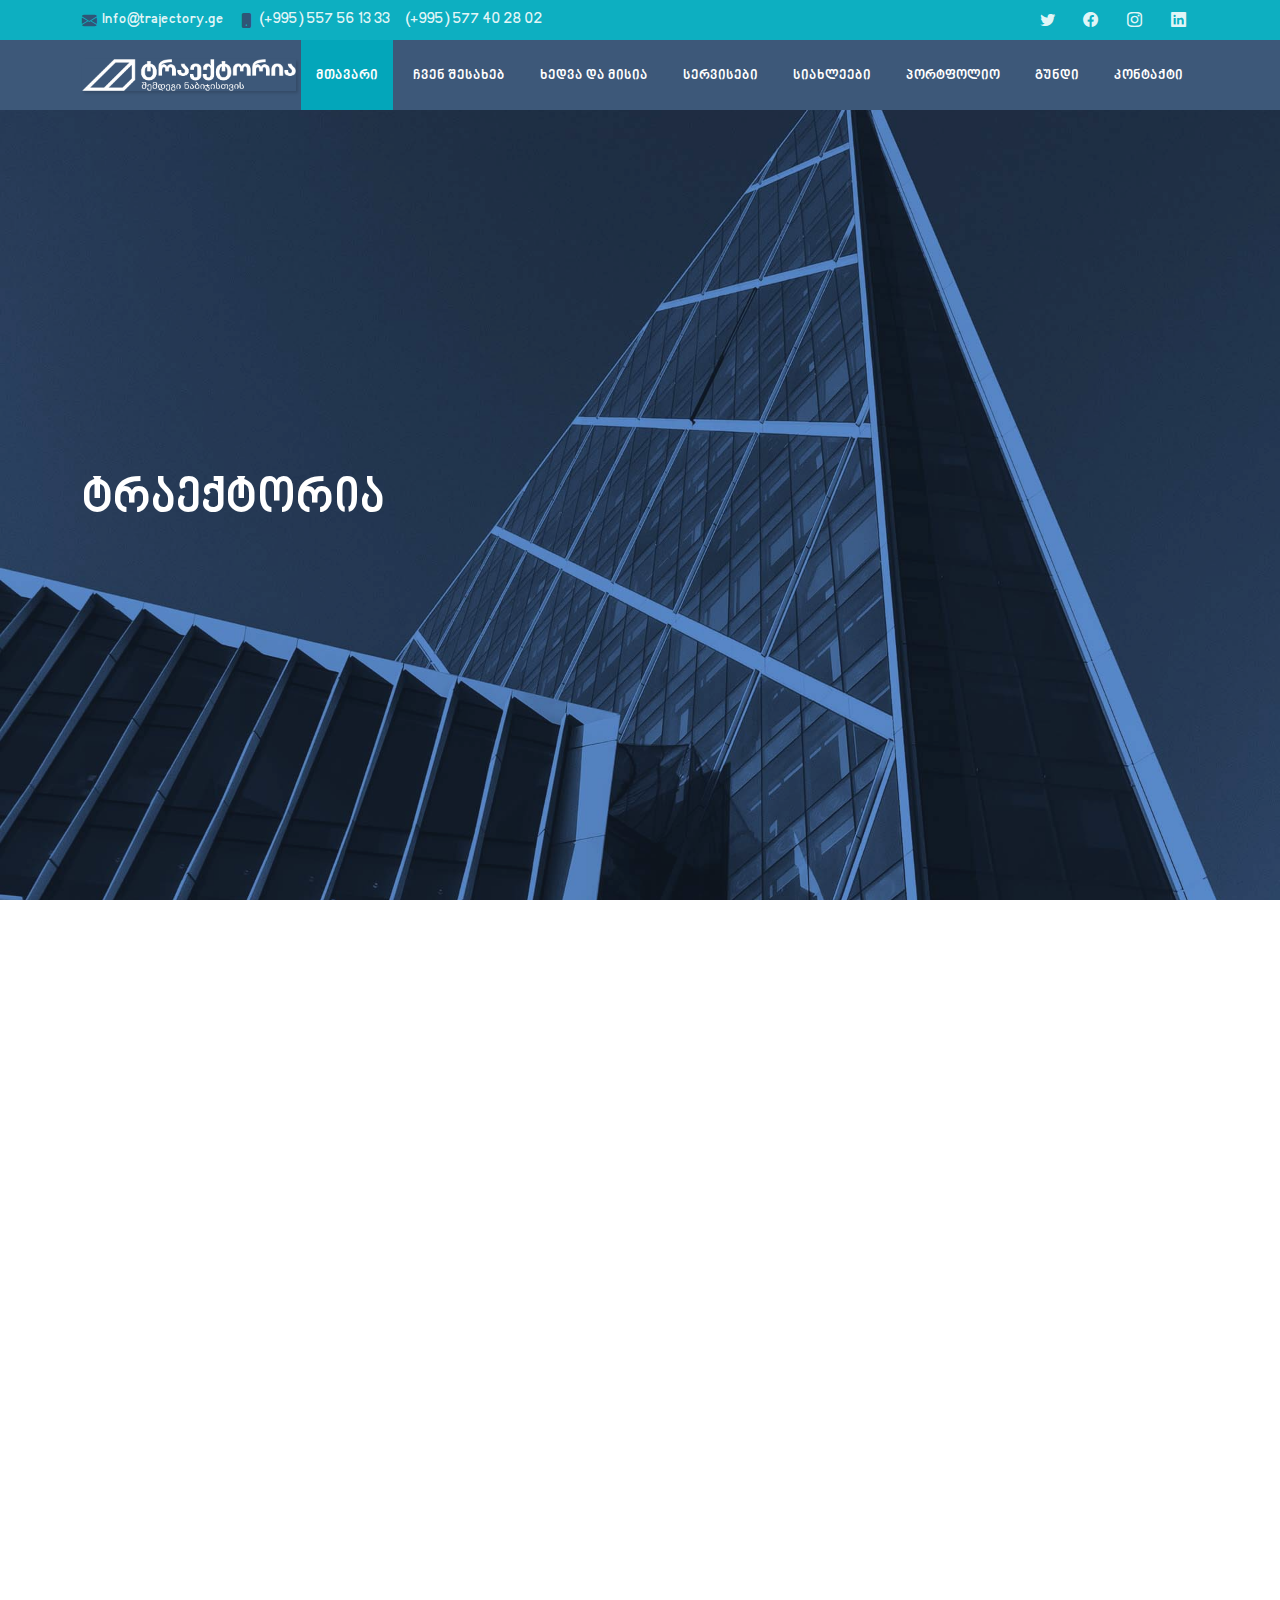
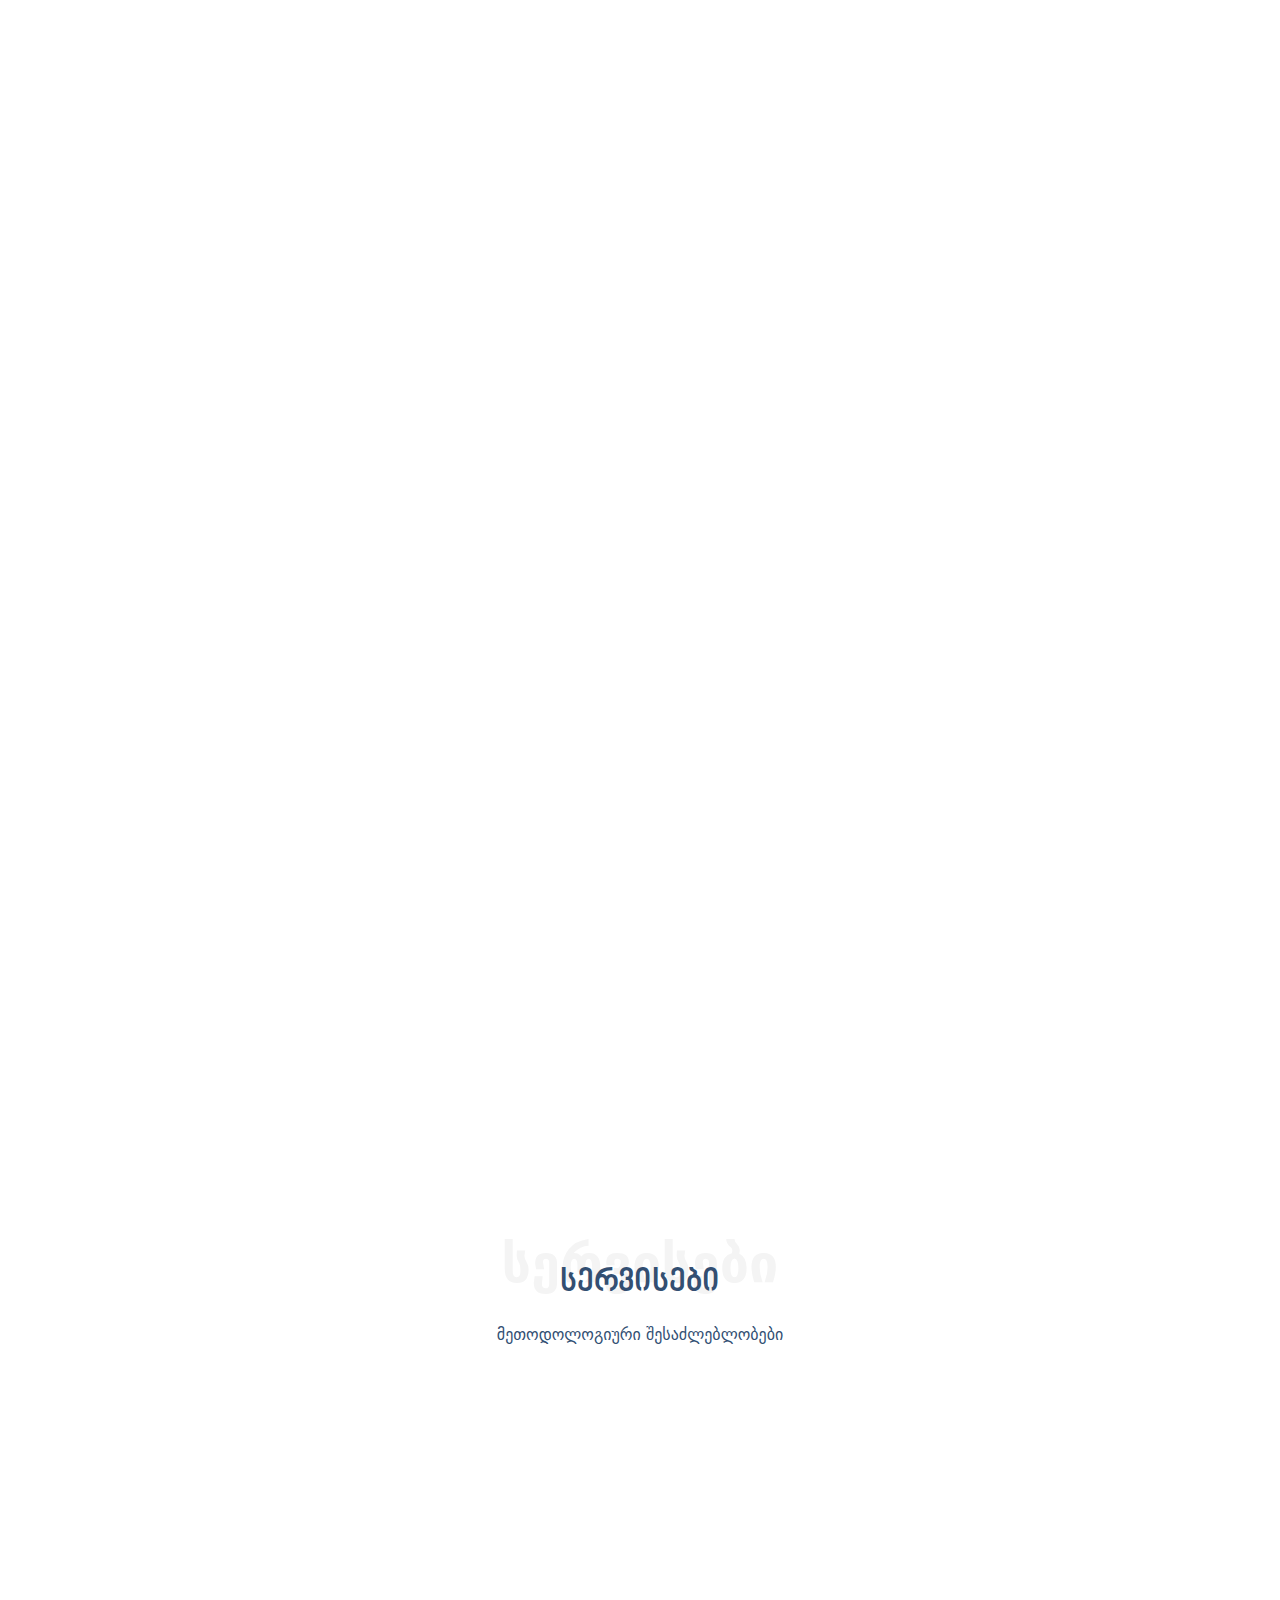
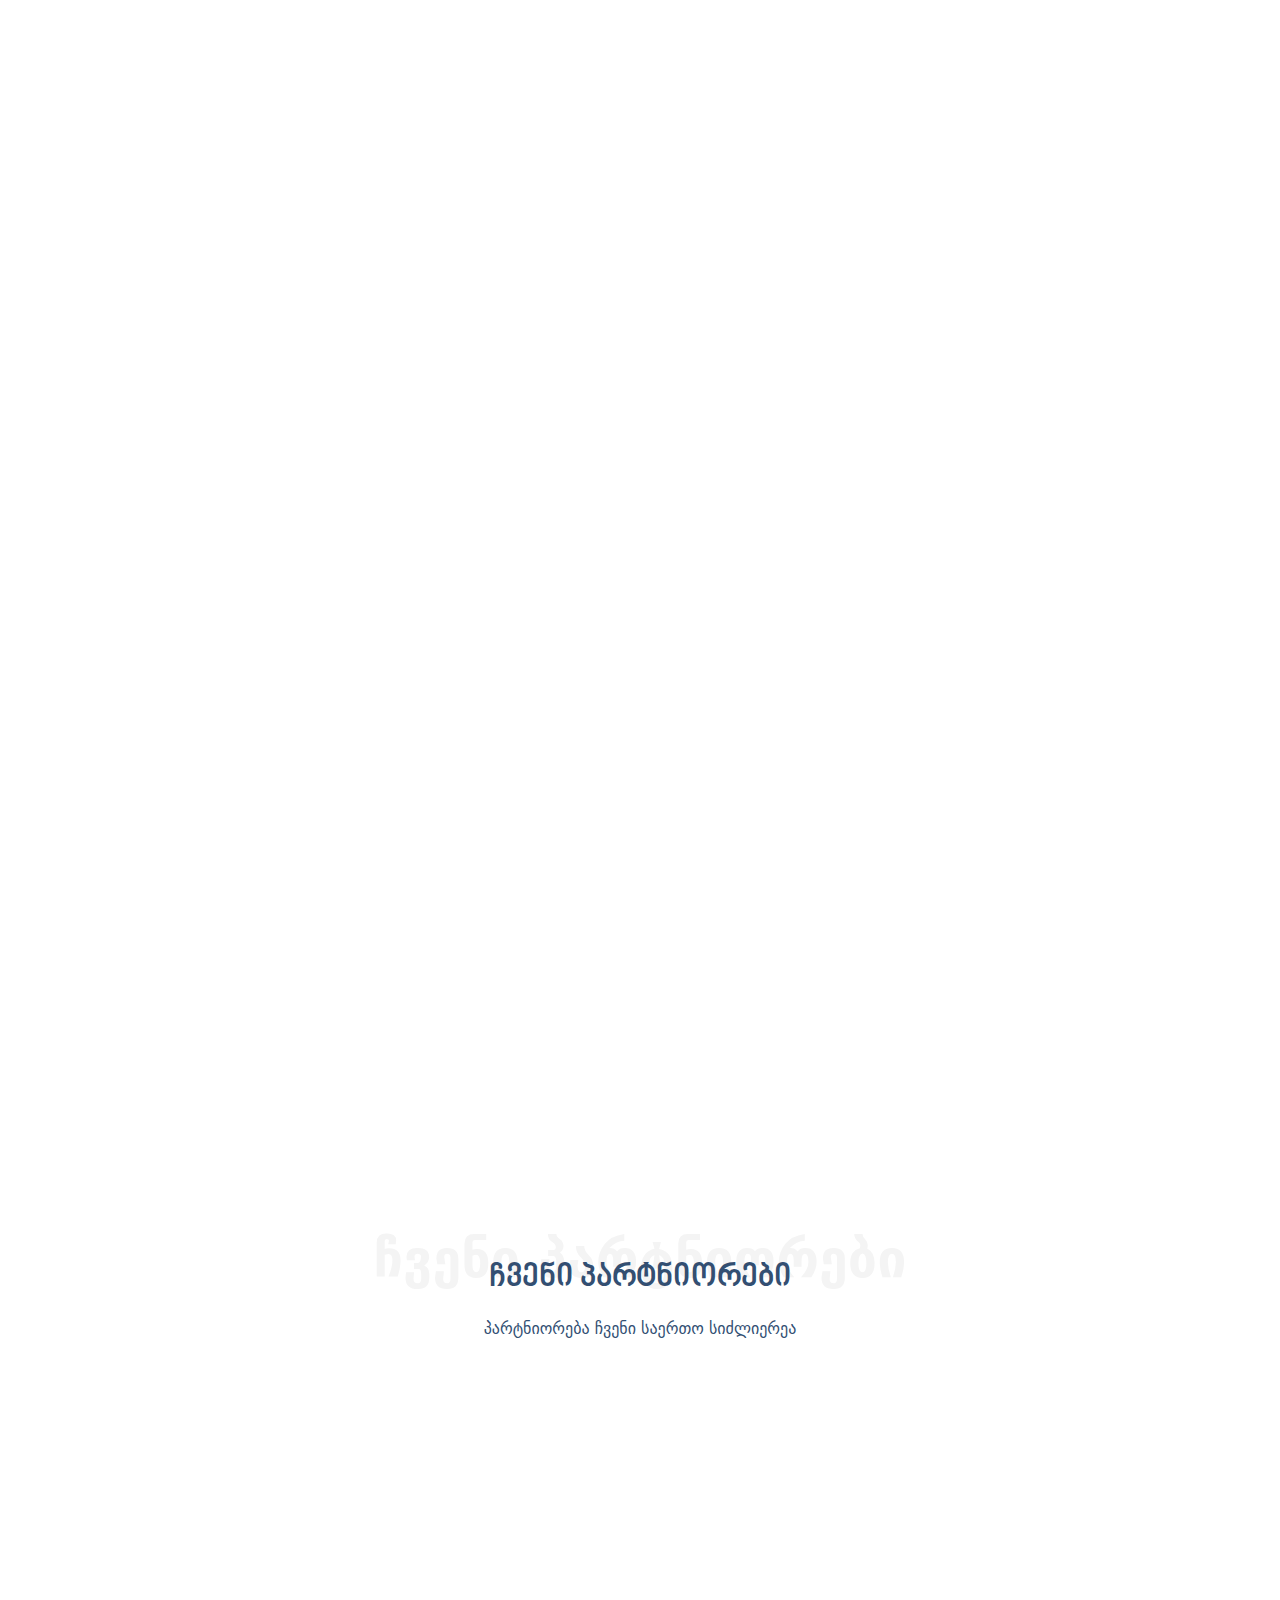
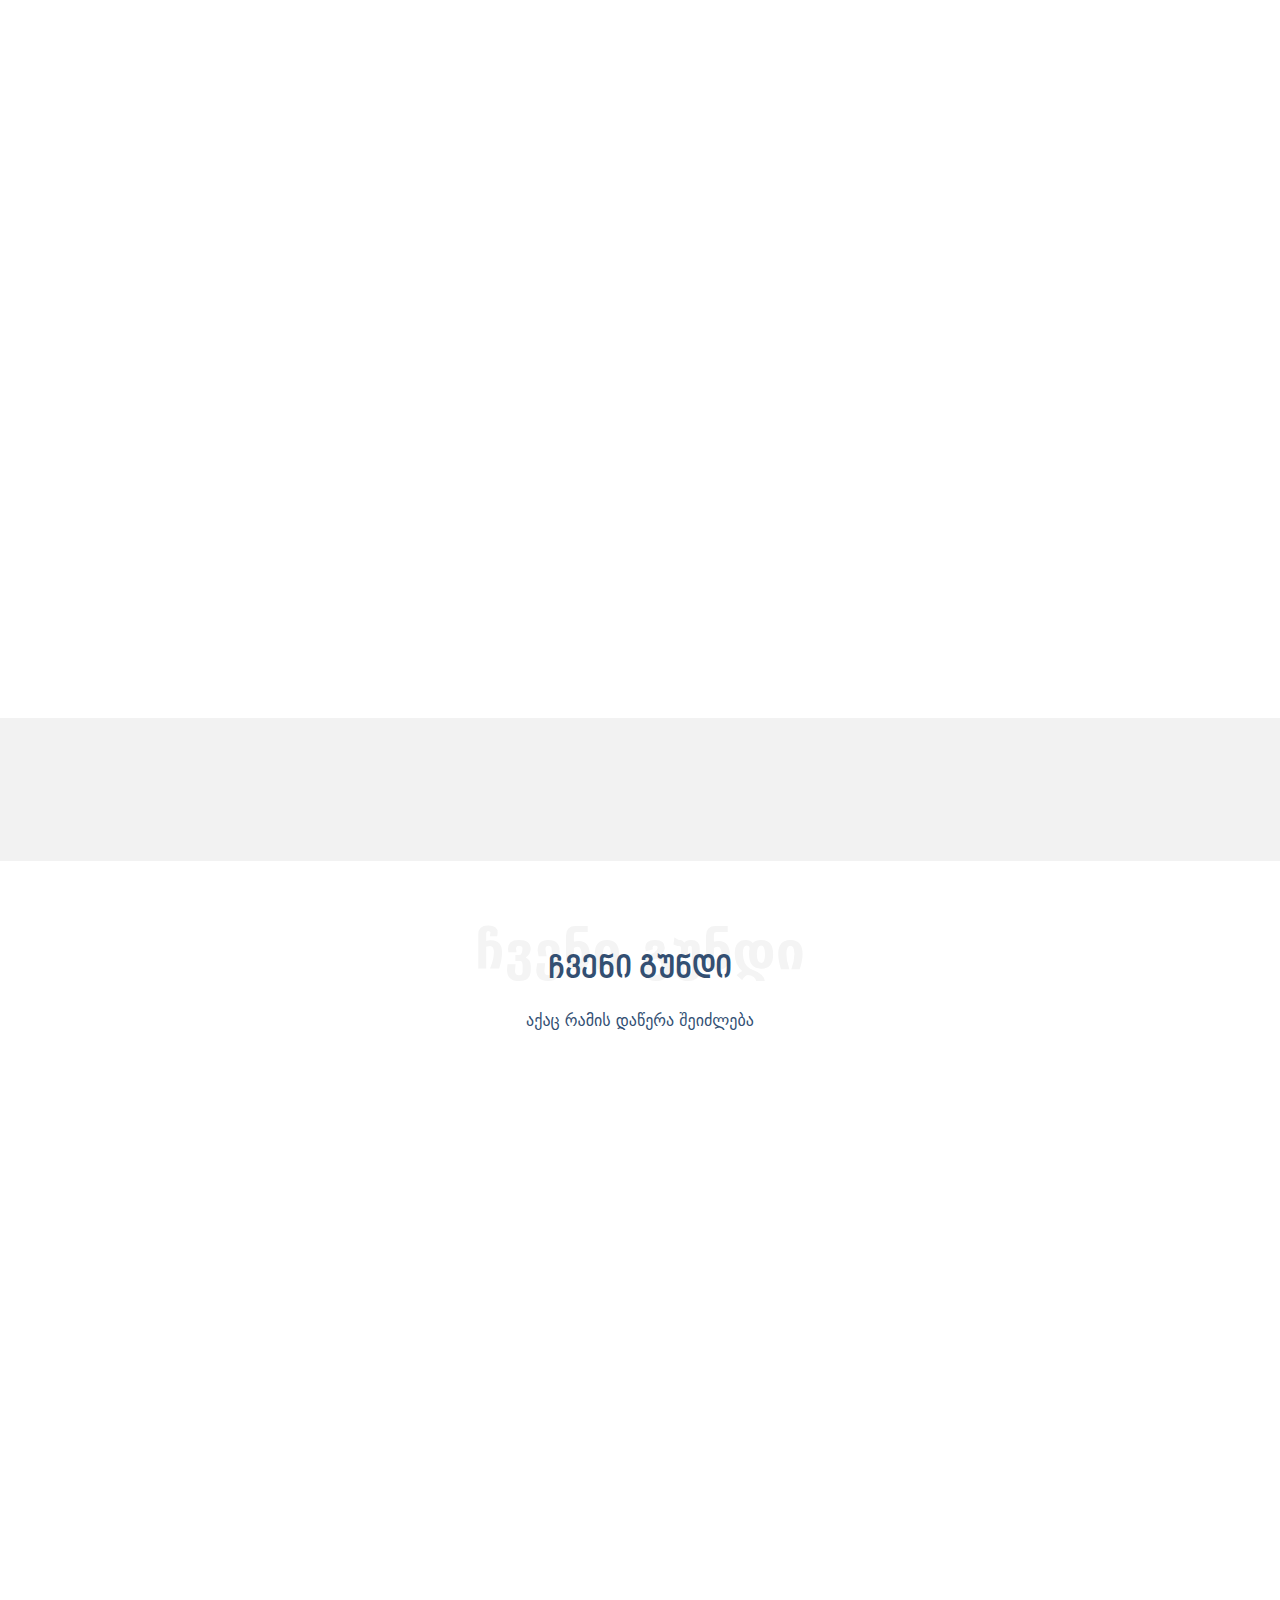
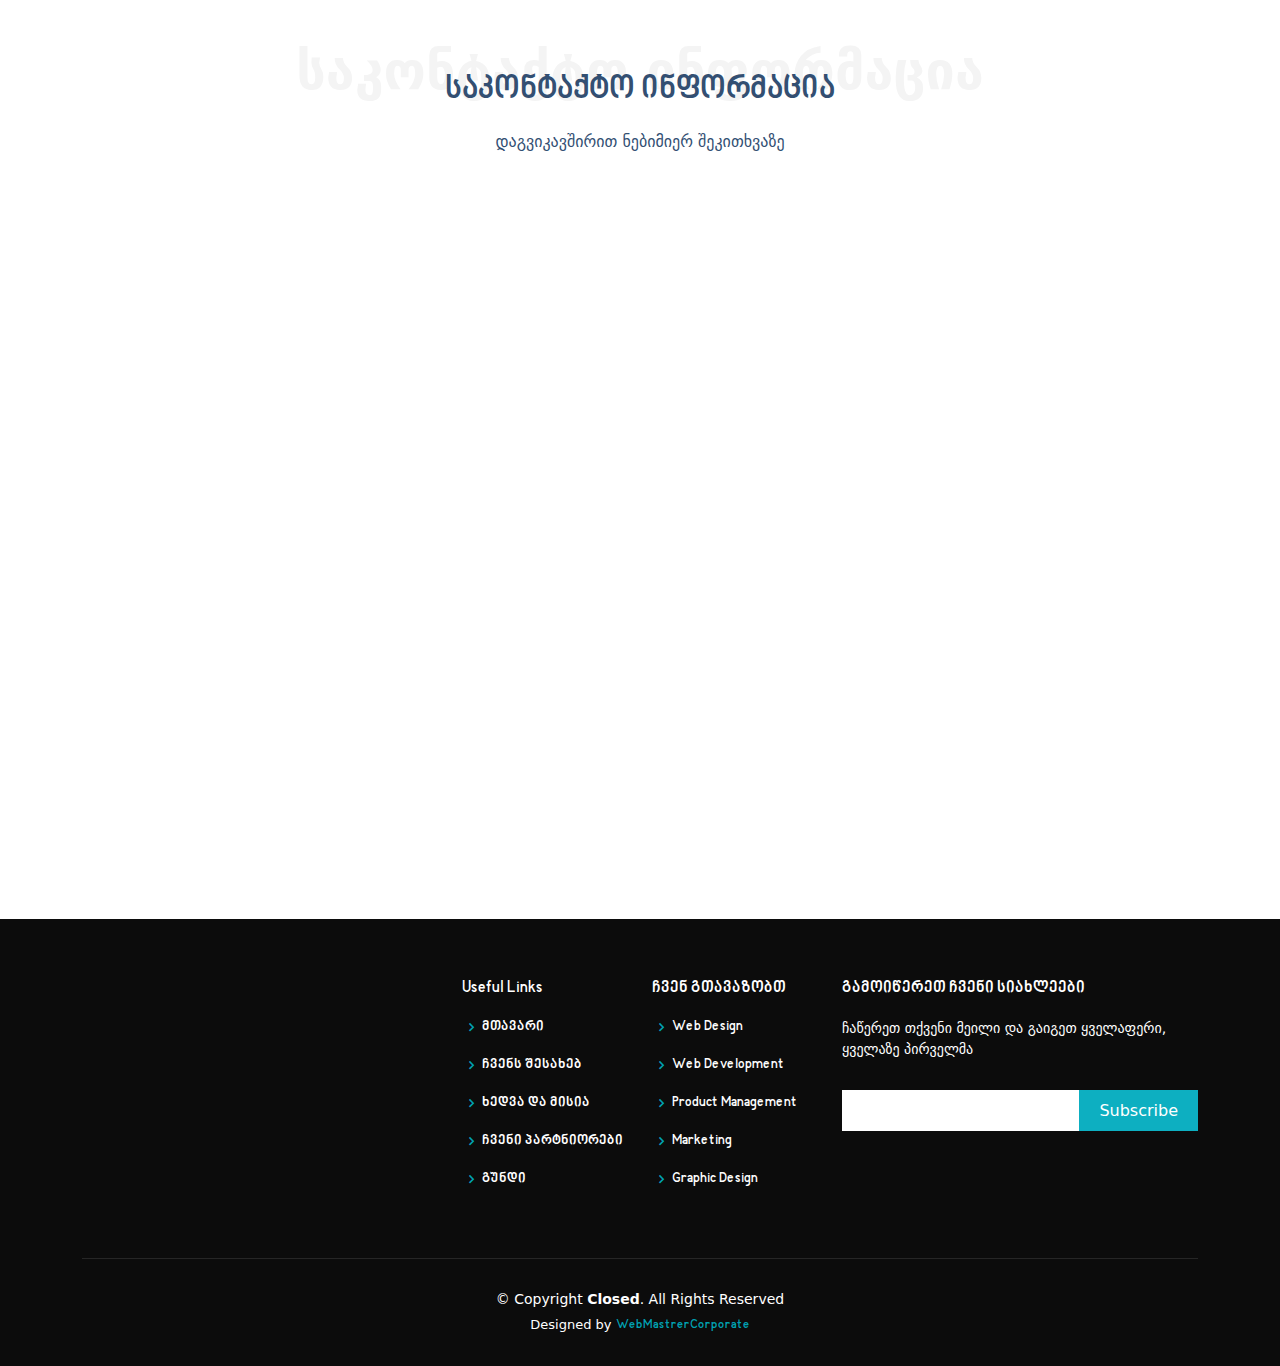
==== index.html @ acd4470b "sdfsdfs" ====
<!DOCTYPE html>
<html lang="en">

<head>
  <meta charset="utf-8">
  <meta content="width=device-width, initial-scale=1.0" name="viewport">

  <title>ტრაექტორია</title>
  <meta content="" name="description">
  <meta content="" name="keywords">

  <!-- Favicons -->
  <link href="assets/img/favicon.png" rel="icon">
  <link href="assets/img/apple-touch-icon.png" rel="apple-touch-icon">

  <!-- Google Fonts -->
  <link href="https://fonts.googleapis.com/css?family=Open+Sans:300,300i,400,400i,600,600i,700,700i|Raleway:300,300i,400,400i,500,500i,600,600i,700,700i|Poppins:300,300i,400,400i,500,500i,600,600i,700,700i" rel="stylesheet">

  <!-- Vendor CSS Files -->
  <link href="assets/vendor/aos/aos.css" rel="stylesheet">
  <link href="assets/vendor/bootstrap/css/bootstrap.min.css" rel="stylesheet">
  <link href="assets/vendor/bootstrap-icons/bootstrap-icons.css" rel="stylesheet">
  <link href="assets/vendor/boxicons/css/boxicons.min.css" rel="stylesheet">
  <link href="assets/vendor/glightbox/css/glightbox.min.css" rel="stylesheet">
  <link href="assets/vendor/swiper/swiper-bundle.min.css" rel="stylesheet">

  <!-- Template Main CSS File -->
  <link href="assets/css/style.css" rel="stylesheet">

  <!-- =======================================================
  * Template Name: Day - v4.7.0
  * Template URL: https://bootstrapmade.com/day-multipurpose-html-template-for-free/
  * Author: BootstrapMade.com
  * License: https://bootstrapmade.com/license/
  ======================================================== -->
</head>

<body>

  <!-- ======= Top Bar ======= -->
  <section id="topbar" class="d-flex align-items-center">
    <div class="container d-flex justify-content-center justify-content-md-between">
      <div class="contact-info d-flex align-items-center">
        <i class="bi bi-envelope-fill"></i><a href="mailto:Info@trajectory.ge">Info@trajectory.ge</a>
        <i class="bi bi-phone-fill phone-icon"></i><a href="tel:+995557561333"> (+995) 557 56 13 33</a> <a style="margin-left: 15px" href="tel:+995577402802">(+995) 577 40 28 02</a>
      

      </div>
      <div class="social-links d-none d-md-block">
        <a href="#" class="twitter"><i class="bi bi-twitter"></i></a>
        <a href="#" class="facebook"><i class="bi bi-facebook"></i></a>
        <a href="#" class="instagram"><i class="bi bi-instagram"></i></a>
        <a href="#" class="linkedin"><i class="bi bi-linkedin"></i></i></a>
      </div>
    </div>
  </section>

  <!-- ======= Header ======= -->
  <header id="header" class="d-flex align-items-center">
    <div class="container d-flex align-items-center justify-content-between">

      <h1 class="logo"><a href="index.html"></a>
		<img src="assets/img/logo.png" alt="" class="img-fluid"></a></h1>
      <!-- Uncomment below if you prefer to use an image logo -->
      <!-- <a href="index.html" class="logo"><img src="assets/img/logo.png" alt="" class="img-fluid"></a>-->

      <nav id="navbar" class="navbar">
        <ul>
          <li><a class="nav-link scrollto active" href="#hero">მთავარი</a></li>
          <li><a class="nav-link scrollto" href="#about">ჩვენ შესახებ</a></li>
          <li><a class="nav-link scrollto" href="#why-us">ხედვა და მისია</a></li>
          <li><a class="nav-link scrollto" href="#services">სერვისები</a></li>
          <li><a class="nav-link scrollto" href="#news">სიახლეები</a></li>
          <li><a class="nav-link scrollto" href="#services">პორტფოლიო</a></li>
          <!-- <li><a class="nav-link scrollto " href="#portfolio">ჩვენი პარტნიორები</a></li> -->
                   <li><a class="nav-link scrollto" href="#team">გუნდი</a></li>
          <!-- <li class="dropdown"><a href="#"><span>Drop Down</span> <i class="bi bi-chevron-down"></i>
            <ul>
              <li><a href="#">Drop Down 1</a></li>
              <li class="dropdown"><a href="#"><span>Deep Drop Down</span> <i class="bi bi-chevron-right"></i></a>
                <ul>
                  <li><a href="#">Deep Drop Down 1</a></li>
                  <li><a href="#">Deep Drop Down 2</a></li>
                  <li><a href="#">Deep Drop Down 3</a></li>
                  <li><a href="#">Deep Drop Down 4</a></li>
                  <li><a href="#">Deep Drop Down 5</a></li>
                </ul>
              </li>
              <li><a href="#">Drop Down 2</a></li>
              <li><a href="#">Drop Down 3</a></li>
              <li><a href="#">Drop Down 4</a></li>
            </ul></a> -->
          </li>
          <li><a class="nav-link scrollto" href="#contact">კონტაქტი</a></li>
        </ul>
        <i class="bi bi-list mobile-nav-toggle"></i>
      </nav><!-- .navbar -->

    </div>
  </header><!-- End Header -->

  <!-- ======= Hero Section ======= -->
  <section id="hero" class="d-flex align-items-center">
    <div class="container position-relative" data-aos="fade-up" data-aos-delay="500">
      <h1>ტრაექტორია</h1>
      <!-- <h2>ტრაექტორია არის კვლევითი კომპანია</h2> -->
      <!-- <a href="#about" class="btn-get-started scrollto">იხ. სრულიად</a> -->
    </div>
  </section><!-- End Hero -->

  <main id="main">

    <!-- ======= About Section ======= -->
    <section id="about" class="about">
      <div class="container">

        <div class="row about_wrapper">
          <div class="col-lg-6 order-1 order-lg-2 about_img_wrapper" data-aos="fade-left">
            <img src="assets/img/about.jpg" class="img-fluid about_img" alt="">
          </div>
          <div class="col-lg-6 pt-4 pt-lg-0 order-2 order-lg-1 content about_content" data-aos="fade-right">
            <h3>ჩვენ შესახებ</h3>
            <p>
              ტრაექტორია არის კვლევითი კომპანია, რომელიც დაარსდა საქართველოში,
              მრავალწლიანი გამოცდილების მქონე მკვლევრების გუნდის მიერ. კომპანიის
		      უნიკალურობა იმაში მდგომარეობს, რომ მისი შექმნის იდეა გაჩნდა პროფესიონალების
              მხრიდან, რომლებიც წლების განმავლობაში მოღვაწეობდნენ კვლევით ინდუსტრიაში და
              საკუთარი ცოდნის და გამოცდილების გაზიარებით თანამონაწილეობდნენ საქართველოს
              და რეგიონის სხვა ქვეყნების ბიზნეს, სამთავრობო და არასამთავრობო სექტორის
              განვითარებაში. ჩვენთვის ეს საქმიანობა ცხოვრების განუყოფელი ნაწილია, ხოლო
              კომპანია ტრაექტორია- წლების განმავლობაში დაგროვებული გამოცდილების
              გაზიარების საშუალება, შესაბამისად, ჩვენს პარტნიორებთან ერთად განვითარების,
              პროგრესის ნაწილად ყოფნის შესაძლებლობაა.
            </p>
            <ul>
              <li><i class="bi bi-check-circle"></i> კომპანიის სახელის იდეა გაჩნდა კვლევითი და საკონსულტაციო საქმიანობის მთავარი
              დანიშნულებიდან გამომდინარე, აღმოაჩინოს ეფექტური გზა დასახულ მიზნამდე,
              შეასრულოს ეგრედწოდებული გზამკვლევის როლი წარმატების მიღწევის გზაზე.</li>
              <li><i class="bi bi-check-circle"></i> კომპანიის მთავარი პროფილია მარკეტინგული, სოციალური და პოლიტიკური კვლევები.</li>
              <li><i class="bi bi-check-circle"></i> ჩვენს პარტნიორებს ვთავაზობთ სრულ კვლევით ციკლს კვლევითი ამოცანების
              ჩამოყალიბებიდან, მონაცემებზე დაფუძნებული განვითარების სტრატეგიის
              შემუშავებამდე.</li>
            </ul>
            
          </div>
        </div>

      </div>
    </section><!-- End About Section -->

    <!-- ======= Why Us Section ======= -->
    <section id="why-us" class="why-us">
      <div class="container">

        <div class="row">

          <div class="col-lg-4 mission_box" data-aos="fade-up">
            <div class="box">
              <span>ხედვა</span>
              <h4>სამყარო, სადაც კითხვა ახალი გამოწვევაა</h4>
              <p>ჩვენთვის ბუნებრივია სამყარო, რომელიც ორიენტირებულია განვითარებაზე და
                 გამოწვევების არ ეშინია, აქვს სურვილი გაანალიზოს საკუთარი მდგომარეობა,
                 აღმოაჩინოს საკუთარ თავში ახალი შესაძლებლობები, გააცნობიეროს რისი კეთება
                 შეიძლება უკეთესად და გადადგას გაბედული ნაბიჯი წინ, განვითარებისკენ. ჩვენ
                 გვჯერა, რომ თითოეული ნაბიჯისთვის არსებობს სწორი ტრაექტორია.</p>
            </div>
          </div>

          <div class="col-lg-4 mt-4 mt-lg-0 mission_box" data-aos="fade-up" data-aos-delay="150">
            <div class="box">
              <span>მისია</span>
              <h4>ჩვენ ვუძღვებით განვითარების უწყვეტ პროცესს </h4>
              <p>ჩვენ ვუძღვებით განვითარების უწყვეტ პროცესს მათთან ერთად, ვინც მზად არიან
                 მიიღონ არსებული გამოწვევები და გადადგან განვითარებისთვის აუცილებელი
                 ნაბიჯები.
                 ჩვენთვის მნიშნველოვანია, რომ მათ, ვისთანაც ვთანამშრომლობთ, ჰქონდეთ
                 განვითარების მზაობა, პროგრესის წყურვილი. ასეთ ადამიანებთან თანამშრომლობა კი
                 გზას გვიხსნის შევთავაზოთ მათ ეფექტური და ამავე დროს გათვლილი ტრაექტორია
                 შემდეგი ნაბიჯისკენ.</p>
            </div>
          </div>

          <div class="col-lg-4 mt-4 mt-lg-0 mission_box" data-aos="fade-up" data-aos-delay="150">
            <div class="box">
              <span>რწმენა</span>
              <h4>ჩვენ გვჯერა, რომ ყველა კითხვაზე არსებობს პასუხი</h4>
              <p>
                ჩვენ გვჯერა, რომ ყველა კითხვაზე არსებობს პასუხი და თითოეული ნაბიჯისთვის არსებობს სწორი ტრაექტორია. ჩვენი ამოცანაც ეს არის რომ დავეხმაროთ 
                ადამიანებს გაიაზრონ მათი ამჟამინდელი მდგომარეობა იმისთვის, რომ სწორად დაგეგმონ განვითარებისთვის საჭირო ნაბიჯები.
              </p>
            </div>
          </div>

          
        </div>

      </div>
    </section><!-- End Why Us Section -->

    

    <!-- ======= Services Section ======= -->
    <section id="services" class="services">
      <div class="container">

        <div class="section-title">
          <span>სერვისები</span>
          <h2>სერვისები</h2>
          <p>მეთოდოლოგიური შესაძლებლობები</p>
        </div>

        <div class="row">
          <!-- <div class="col-lg-4 col-md-6 d-flex align-items-stretch" data-aos="fade-up">
            <div class="icon-box">
              <div class="icon"><i class="bx bxl-dribbble"></i></div>
              <h4><a href="">მეთოდოლოგიური შესაძლებლობები</a></h4>
              <p>ტრაექტორია სთავაზობს მის პარტნიორებს სრულ მეთოდოლოგიურ შესაძლებლობებს, როგორც თვისობრივი, ასევე რაოდენობრივი კვლევების მიმართულებით. </p>
            </div>
          </div> -->
          <div class="col-lg-4 col-md-6 d-flex align-items-stretch mt-4 service_box" data-aos="fade-up" data-aos-delay="450">
            <div class="icon-box">
              <div class="icon"><i class="bx bx-world"></i></div>
              <h4><a href="">აღწერითი, სამომხმარებლო კვლევები (B2B და B2C სეგმენტში)</a></h4>
              <p class="first_sentence"> აღწერითი ხასიათის კვლევები მნიშვნელოვანია როგორც მარკეტინგული, ასევე სოციალური თუ პოლიტიკური პროექტების ხელმძღვანელებისთვის.</p>
              <button class="service_more">ვრცლად</button>

            </div>
          </div>

          <div class="col-lg-4 col-md-6 d-flex align-items-stretch mt-4 service_box" data-aos="fade-up" data-aos-delay="600">
            <div class="icon-box">
              <div class="icon"><i class="bx bx-slideshow"></i></div>
              <h4><a href=""> კმაყოფილებისა და ლოიალობის კვლევები</a></h4>
              <p class="first_sentence"> კმაყოფილი და ლოიალური მომხმარებელი ბიზნესის ზრდისა და განვითარების ერთ-ერთი მთავარი განმაპირობებელი ძალაა.</p>
              <button class="service_more">ვრცლად</button>
          </div>
            </div> 

          <div class="col-lg-4 col-md-6 d-flex align-items-stretch mt-4 service_box" data-aos="fade-up" data-aos-delay="750">
            <div class="icon-box">
              <div class="icon"><i class="bx bx-arch"></i></div>
              <h4><a href="">საკომუნიკაციო მასალებისა და პროდუქტის ტესტირებები</a></h4>
              <p class="first_sentence"> სხვადასხვა ტიპის ტესტირებები მნიშვნელოვანი საშუალებაა თქვენი პროდუქტის თუ კომუნიკაციის წარმატების წინასწარ შეფასებისთვის.</p>
              <button class="service_more">ვრცლად</button>
            </div>
			  
          </div>

          <div class="col-lg-4 col-md-6 d-flex align-items-stretch mt-4 service_box" data-aos="fade-up" data-aos-delay="750">
            <div class="icon-box">
              <div class="icon"><i class="bx bx-arch"></i></div>
              <h4><a href="">შიდა ორგანიზაციული კვლევები</a></h4>
              <p class="first_sentence"> კომპანიის წარმატებისა და განვითარებისთვის მნიშვნელოვანია როგორც მომხმარებელთა, ასევე თანამშრომელთა კმაყოფილებისა და მოტივაციის შეფასება. </p>
              <button class="service_more">ვრცლად</button>
            </div>
			  
          </div>

          <div class="col-lg-4 col-md-6 d-flex align-items-stretch mt-4 service_box" data-aos="fade-up" data-aos-delay="750">
            <div class="icon-box">
              <div class="icon"><i class="bx bx-arch"></i></div>
              <h4><a href="">UX კვლევები</a></h4>
              <p class="first_sentence">პროდუქტისა თუ მომსახურების შეძენამდე მყიდველი ყოველთვის გადის გარკვეულ გზას.</p>
              <button class="service_more">ვრცლად</button>
            </div>
			  
          </div>

          <div class="col-lg-4 col-md-6 d-flex align-items-stretch mt-4 service_box" data-aos="fade-up" data-aos-delay="750">
            <div class="icon-box">
              <div class="icon"><i class="bx bx-arch"></i></div>
              <h4><a href="">მყიდველის ქცევის ანალიზი</a></h4>
              <p class="first_sentence"> საზოგადოებრივი გამოკითხვებისთვის დამახასიათებელია განსხვავებული სპეციფიკა, როგორც შერჩევის, ასევე კვლევის ინსტრუმენტის შემუშავების თვალსაზრისით. 
              </p>
              <button class="service_more">ვრცლად</button>
            </div>
			  
          </div>

       




          <div class="col-lg-4 col-md-6 d-flex align-items-stretch mt-4 service_box" data-aos="fade-up" data-aos-delay="750">
            <div class="icon-box">
              <div class="icon"><i class="bx bx-arch"></i></div>
              <h4><a href="">სოციალური და პოლიტიკური, საზოგადოებრივი აზრის გამოკითხვები (Public opinion poll)
              </a></h4>
              <p class="first_sentence"> აღწერითი ხასიათის კვლევები მნიშვნელოვანია როგორც მარკეტინგული, ასევე სოციალური თუ პოლიტიკური პროექტების ხელმძღვანელებისთვის</p>
              <button class="service_more">ვრცლად</button>
            </div>
			  
          </div>

          <div class="col-lg-4 col-md-6 d-flex align-items-stretch mt-4 service_box" data-aos="fade-up" data-aos-delay="750">
            <div class="icon-box">
              <div class="icon"><i class="bx bx-arch"></i></div>
              <h4><a href="">ანალიზის მეთოდოლოგია

              </a></h4>
              <p class="">Conjoint Analysis, Price Elasticity Analysis, Brand Power Analysis, Brand Health Analysis, C-Sat NPS Brand Love Index Customer segmentation Univariate, bivariate and multivariate analysis, Factor analysis Cluster analysis Hypothesis testing, Predictive modeling
              </p>
              <button class="service_more">ვრცლად</button>

            </div>
			  
          </div>

          <!-- <div class="col-lg-4 col-md-6 d-flex align-items-stretch mt-4 mt-md-0" data-aos="fade-up" data-aos-delay="150">
            <div class="icon-box">
              <div class="icon"><i class="bx bx-file"></i></div>
              <h4><a href="">თვისებრივი კვლევები</a></h4>
              <p>სტანდარტული და მინი ფოკუს ჯგუფები- (F2F/Online) /
				  სტანდარტული და საექსპერტო ჩაღრმავებული ინტერვიუები (F2F / Online)
/ თანმხლები მყიდველი
/ ეთნოგრაფიული კვლევა
/ კაბინეტური კვლევა  </p>
            </div>
          </div>

          <div class="col-lg-4 col-md-6 d-flex align-items-stretch mt-4 mt-lg-0" data-aos="fade-up" data-aos-delay="300">
            <div class="icon-box">
              <div class="icon"><i class="bx bx-tachometer"></i></div>
              <h4><a href="">რაოდენობრივი კვლევები</a></h4>
              <p>პირისპირ ინტერვიუები (CAPI/PAPI)
სატელეფონო ინტერვიუები(CATI)ონლაინ / ვებინტერვიუები CLT / ინჰოლ ტესტი სენსუსი / რითეილი</p>
            </div>
          </div>

         </div> -->


         

        

      </div>
    </section><!-- End Services Section -->

    <!-- ======= Cta Section ======= -->
   <!-- End Cta Section -->

    <!-- ======= Portfolio Section ======= -->
    <section id="portfolio" class="portfolio">
      <div class="container">

        <div class="section-title">
          <span>ჩვენი პარტნიორები</span>
          <h2>ჩვენი პარტნიორები</h2>
          <p>პარტნიორება ჩვენი საერთო სიძლიერეა</p>
        </div>

        <div class="row" data-aos="fade-up">
          <div class="col-lg-12 d-flex justify-content-center">
            <ul id="portfolio-flters">
              <li data-filter="*" class="filter-active">ყველა</li>
              <li data-filter=".filter-app">საკვლევი კომპანიები</li>
              <li data-filter=".filter-card">ფინანსური და სხვა სერვისები</li>
              <li data-filter=".filter-web">სამომხმარებლო სფერო </li>
            </ul>
          </div>
        </div>

        <div class="row portfolio-container" data-aos="fade-up" data-aos-delay="150">

          <div class="col-lg-4 col-md-6 portfolio-item filter-app">
            <img src="assets/img/portfolio/portfolio-1.jpg" class="img-fluid" alt="">
            
          </div>

          <div class="col-lg-4 col-md-6 portfolio-item filter-web">
            <img src="assets/img/portfolio/portfolio-2.jpg" alt="" width="500" height="500" class="img-fluid">
            
          </div>

          <div class="col-lg-4 col-md-6 portfolio-item filter-app">
            <img src="assets/img/portfolio/portfolio-3.jpg" class="img-fluid" alt="">
            
          </div>

          <div class="col-lg-4 col-md-6 portfolio-item filter-card">
            <img src="assets/img/portfolio/portfolio-4.jpg" class="img-fluid" alt="">
            
          </div>

          <div class="col-lg-4 col-md-6 portfolio-item filter-web">
            <img src="assets/img/portfolio/portfolio-5.jpg" class="img-fluid" alt="">
            
          </div>

          <div class="col-lg-4 col-md-6 portfolio-item filter-app">
            <img src="assets/img/portfolio/portfolio-6.jpg" class="img-fluid" alt="">
            
          </div>

          <div class="col-lg-4 col-md-6 portfolio-item filter-card">
            <img src="assets/img/portfolio/portfolio-7.jpg" class="img-fluid" alt="">
            
          </div>

          <div class="col-lg-4 col-md-6 portfolio-item filter-card">
            <img src="assets/img/portfolio/portfolio-8.jpg" class="img-fluid" alt="">
            
          </div>

          <div class="col-lg-4 col-md-6 portfolio-item filter-web">
            <img src="assets/img/portfolio/portfolio-9.jpg" class="img-fluid" alt="">
            
          </div>

        </div>

      </div>
    </section><!-- End Portfolio Section -->

    <!-- ======= Clients Section ======= -->
    <section id="clients" class="clients">
      <div class="container" data-aos="zoom-in">

        <div class="row d-flex align-items-center">

          <div class="col-lg-2 col-md-4 col-6">
            <img src="assets/img/clients/client-1.png" class="img-fluid" alt="">
          </div>

          <div class="col-lg-2 col-md-4 col-6">
            <img src="assets/img/clients/client-2.png" class="img-fluid" alt="">
          </div>

          <div class="col-lg-2 col-md-4 col-6">
            <img src="assets/img/clients/client-3.png" class="img-fluid" alt="">
          </div>

          <div class="col-lg-2 col-md-4 col-6">
            <img src="assets/img/clients/client-4.png" class="img-fluid" alt="">
          </div>

          <div class="col-lg-2 col-md-4 col-6">
            <img src="assets/img/clients/client-5.png" class="img-fluid" alt="">
          </div>

          <div class="col-lg-2 col-md-4 col-6">
            <img src="assets/img/clients/client-6.png" class="img-fluid" alt="">
          </div>

        </div>

      </div>
    </section><!-- End Clients Section -->

    <!-- ======= Pricing Section ======= -->
    <!-- End Pricing Section -->

    <!-- ======= Team Section ======= -->
    <section id="team" class="team">
      <div class="container">

        <div class="section-title">
          <span>ჩვენი გუნდი</span>
          <h2>ჩვენი გუნდი</h2>
          <p>აქაც რამის დაწერა შეიძლება</p>
        </div>

        <div class="row">
          <div class="col-lg-4 col-md-6 d-flex align-items-stretch" data-aos="zoom-in">
            <div class="member">
              <img src="assets/img/team/team-1.jpg" alt="">
              <h4>თამი ქინქლაძე</h4>
              <span>მმართველი პარტნიორი</span>
              <p>
                დევიზის დაწერა შეიძლება 
              </p>
              <div class="social">
                <a href=""><i class="bi bi-twitter"></i></a>
                <a href=""><i class="bi bi-facebook"></i></a>
                <a href=""><i class="bi bi-instagram"></i></a>
                <a href=""><i class="bi bi-linkedin"></i></a>
              </div>
            </div>
          </div>

          <div class="col-lg-4 col-md-6 d-flex align-items-stretch" data-aos="zoom-in">
            <div class="member">
              <img src="assets/img/team/team-2.jpg" alt="">
              <h4>სალომე ქაჯაია</h4>
              <span>პარტნიორი, კვლევის ანალიტიკოსი</span>
              <p>
                Repellat fugiat adipisci nemo illum nesciunt voluptas repellendus. In architecto rerum rerum temporibus
              </p>
              <div class="social">
                <a href=""><i class="bi bi-twitter"></i></a>
                <a href=""><i class="bi bi-facebook"></i></a>
                <a href=""><i class="bi bi-instagram"></i></a>
                <a href=""><i class="bi bi-linkedin"></i></a>
              </div>
            </div>
          </div>

          <div class="col-lg-4 col-md-6 d-flex align-items-stretch" data-aos="zoom-in">
            <div class="member">
              <img src="assets/img/team/team-3.jpg" alt="">
              <h4>ლალი ზაალიშვილი</h4>
              <span> წარმოების დირექტორი</span>
              <p>
                Voluptas necessitatibus occaecati quia. Earum totam consequuntur qui porro et laborum toro des clara
              </p>
              <div class="social">
                <a href=""><i class="bi bi-twitter"></i></a>
                <a href=""><i class="bi bi-facebook"></i></a>
                <a href=""><i class="bi bi-instagram"></i></a>
                <a href=""><i class="bi bi-linkedin"></i></a>
              </div>
            </div>
          </div>

        </div>

      </div>
    </section><!-- End Team Section -->

    <!-- ======= Contact Section ======= -->
    <section id="contact" class="contact">
      <div class="container">

        <div class="section-title">
          <span>საკონტაქტო ინფორმაცია</span>
          <h2>საკონტაქტო ინფორმაცია</h2>
          <p>დაგვიკავშირით ნებიმიერ შეკითხვაზე</p>
        </div>

        <div class="row" data-aos="fade-up">
          <div class="col-lg-6">
            <div class="info-box mb-4">
              <i class="bx bx-map"></i>
              <h3>ჩვენი მისამართი</h3>
              <p>უნივერსიტეტის ქუჩა 24 </p>
            </div>
          </div>

          <div class="col-lg-3 col-md-6">
            <div class="info-box  mb-4">
              <i class="bx bx-envelope"></i>
              <h3>ელექტრონული ფოსტა</h3>
              <p>Info@trajectory.ge</p>
            </div>
          </div>

          <div class="col-lg-3 col-md-6">
            <div class="info-box  mb-4">
              <i class="bx bx-phone-call"></i>
              <h3>დაგვირეკე</h3>
              <p>+995 557 56 13 33; +995 577 40 28 02</p>
            </div>
          </div>

        </div>

        <div class="row" data-aos="fade-up">

          <div class="col-lg-6 ">
            <iframe src="https://www.google.com/maps/embed?pb=!1m18!1m12!1m3!1d2978.146291762527!2d44.71549871543599!3d41.71736197923521!2m3!1f0!2f0!3f0!3m2!1i1024!2i768!4f13.1!3m3!1m2!1s0x40447370f0ffb64d%3A0x78d7751d4b3b2d8b!2s24%20University%20St%2C%20T&#39;bilisi!5e0!3m2!1sen!2sge!4v1646286498265!5m2!1sen!2sge" width="1300" height="450" style="border:0;" allowfullscreen="" loading="lazy"></iframe>
          </div>

          

        </div>

      </div>
    </section><!-- End Contact Section -->

  </main><!-- End #main -->

  <!-- ======= Footer ======= -->
  <footer id="footer">
    <div class="footer-top">
      <div class="container">
        <div class="row">

          <div class="col-lg-4 col-md-6"> </div>

          <div class="col-lg-2 col-md-6 footer-links">
            <h4>Useful Links</h4>
            <ul>
              <li><i class="bx bx-chevron-right"></i> <a href="#">მთავარი</a></li>
              <li><i class="bx bx-chevron-right"></i> <a href="#">ჩვენს შესახებ</a></li>
              <li><i class="bx bx-chevron-right"></i> <a href="#">ხედვა და მისია</a></li>
              <li><i class="bx bx-chevron-right"></i> <a href="#">ჩვენი პარტნიორები</a></li>
              <li><i class="bx bx-chevron-right"></i> <a href="#">გუნდი</a></li>
            </ul>
          </div>

          <div class="col-lg-2 col-md-6 footer-links">
            <h4>ჩვენ გთავაზობთ</h4>
            <ul>
              <li><i class="bx bx-chevron-right"></i> <a href="#">Web Design</a></li>
              <li><i class="bx bx-chevron-right"></i> <a href="#">Web Development</a></li>
              <li><i class="bx bx-chevron-right"></i> <a href="#">Product Management</a></li>
              <li><i class="bx bx-chevron-right"></i> <a href="#">Marketing</a></li>
              <li><i class="bx bx-chevron-right"></i> <a href="#">Graphic Design</a></li>
            </ul>
          </div>

          <div class="col-lg-4 col-md-6 footer-newsletter">
            <h4>გამოიწერეთ ჩვენი სიახლეები </h4>
            <p>ჩაწერეთ თქვენი მეილი და გაიგეთ ყველაფერი, ყველაზე პირველმა</p>
            <form action="" method="post">
              <input type="email" name="email"><input type="submit" value="Subscribe">
            </form>

          </div>

        </div>
      </div>
    </div>

    <div class="container">
      <div class="copyright">
        &copy; Copyright <strong><span>Closed</span></strong>. All Rights Reserved
      </div>
      <div class="credits">
        <!-- All the links in the footer should remain intact. -->
        <!-- You can delete the links only if you purchased the pro version. -->
        <!-- Licensing information: https://bootstrapmade.com/license/ -->
        <!-- Purchase the pro version with working PHP/AJAX contact form: https://bootstrapmade.com/day-multipurpose-html-template-for-free/ -->
        Designed by <a href="https://bootstrapmade.com/">WebMastrerCorporate</a>
      </div>
    </div>
  </footer><!-- End Footer -->

  <a href="#" class="back-to-top d-flex align-items-center justify-content-center"><i class="bi bi-arrow-up-short"></i></a>
  <div id="preloader"></div>

  <!-- Vendor JS Files -->
  <script src="assets/vendor/aos/aos.js"></script>
  <script src="assets/vendor/bootstrap/js/bootstrap.bundle.min.js"></script>
  <script src="assets/vendor/glightbox/js/glightbox.min.js"></script>
  <script src="assets/vendor/isotope-layout/isotope.pkgd.min.js"></script>
  <script src="assets/vendor/swiper/swiper-bundle.min.js"></script>
  <script src="assets/vendor/php-email-form/validate.js"></script>

  <!-- Template Main JS File -->
  <script src="assets/js/main.js"></script>

</body>

</html>
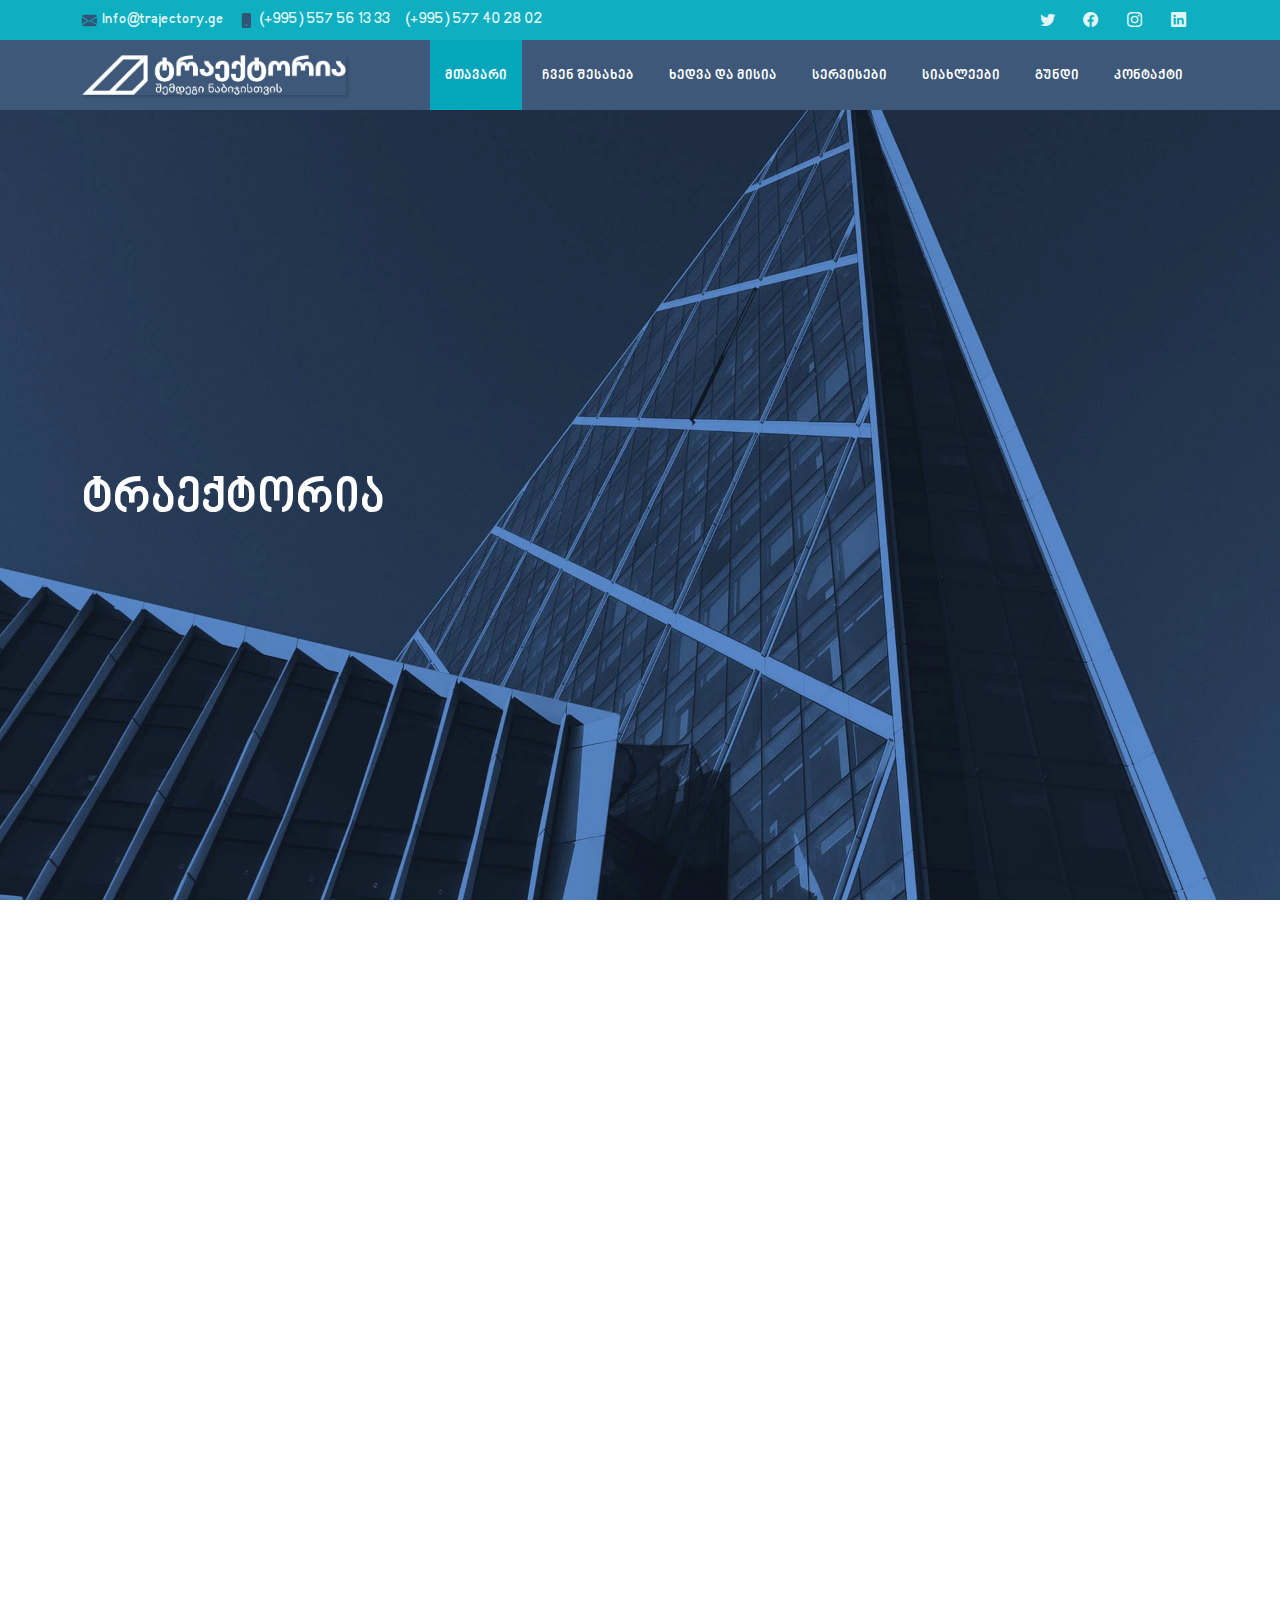
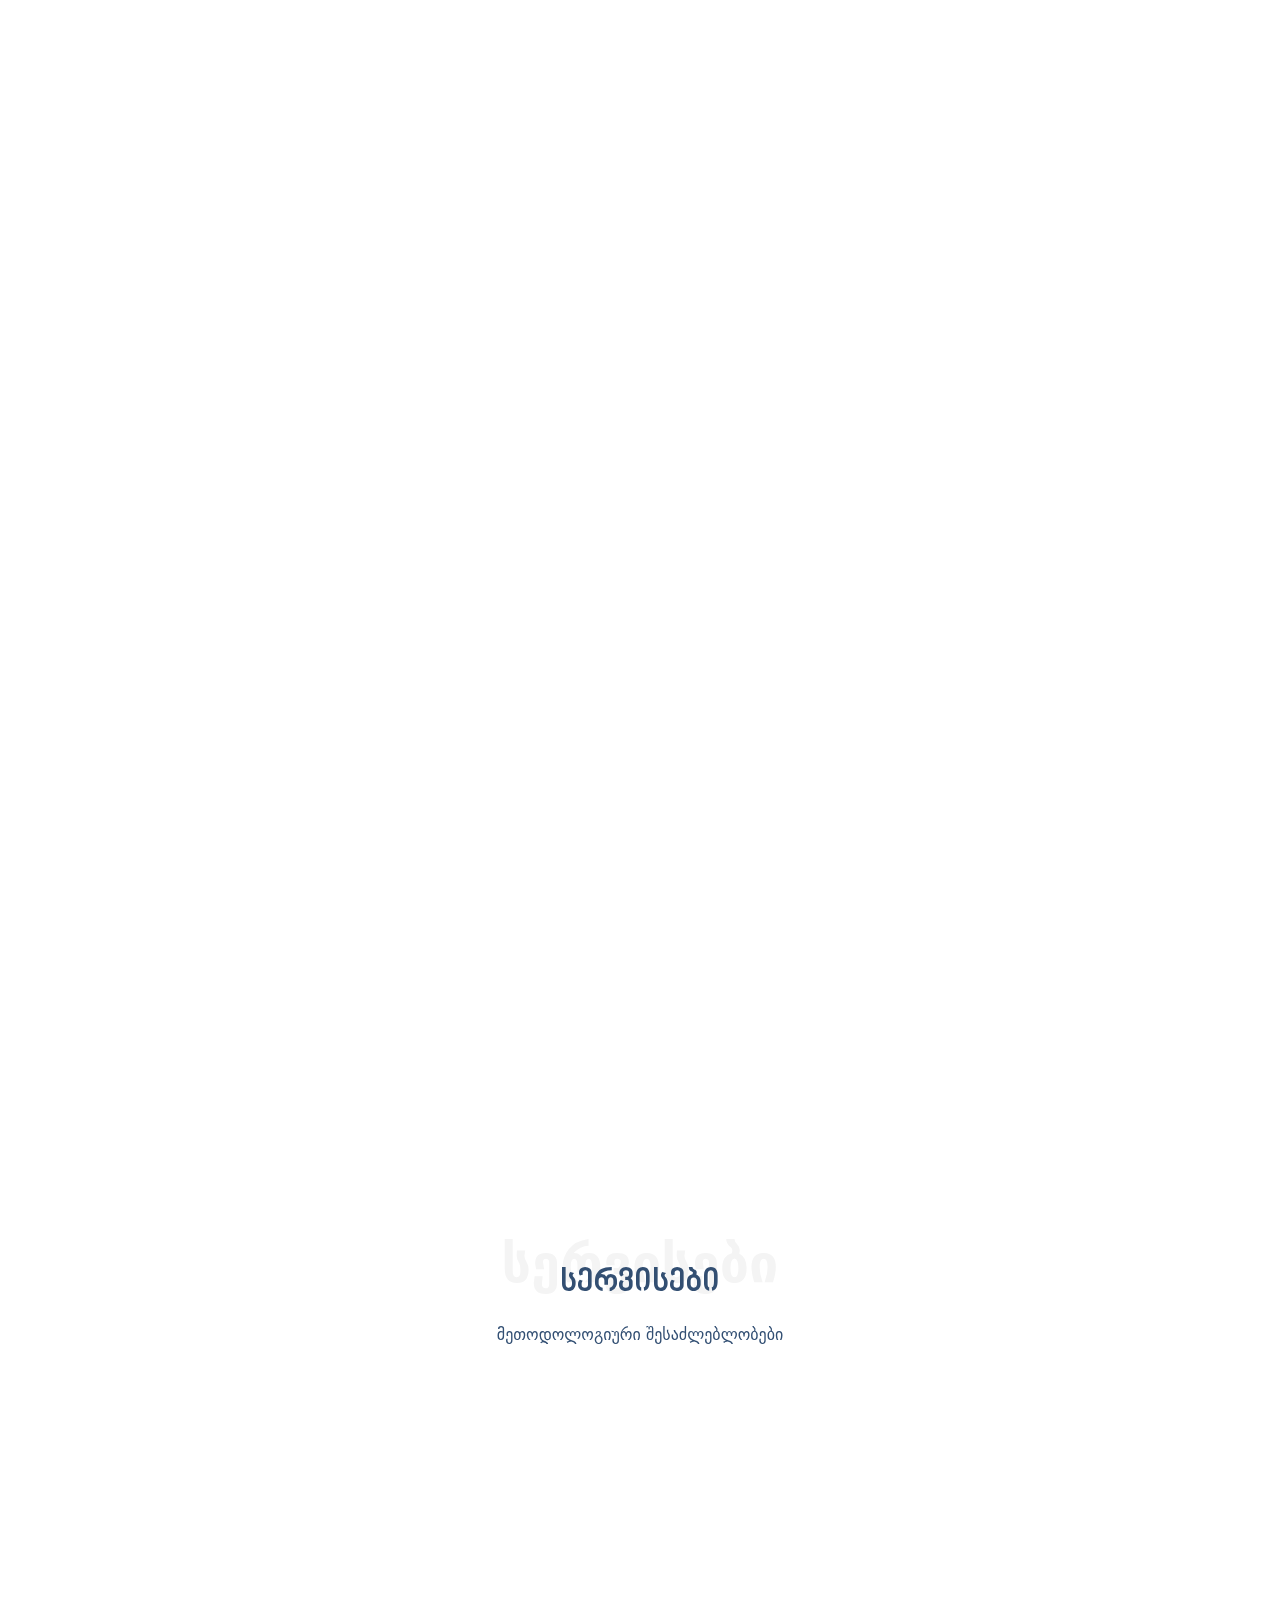
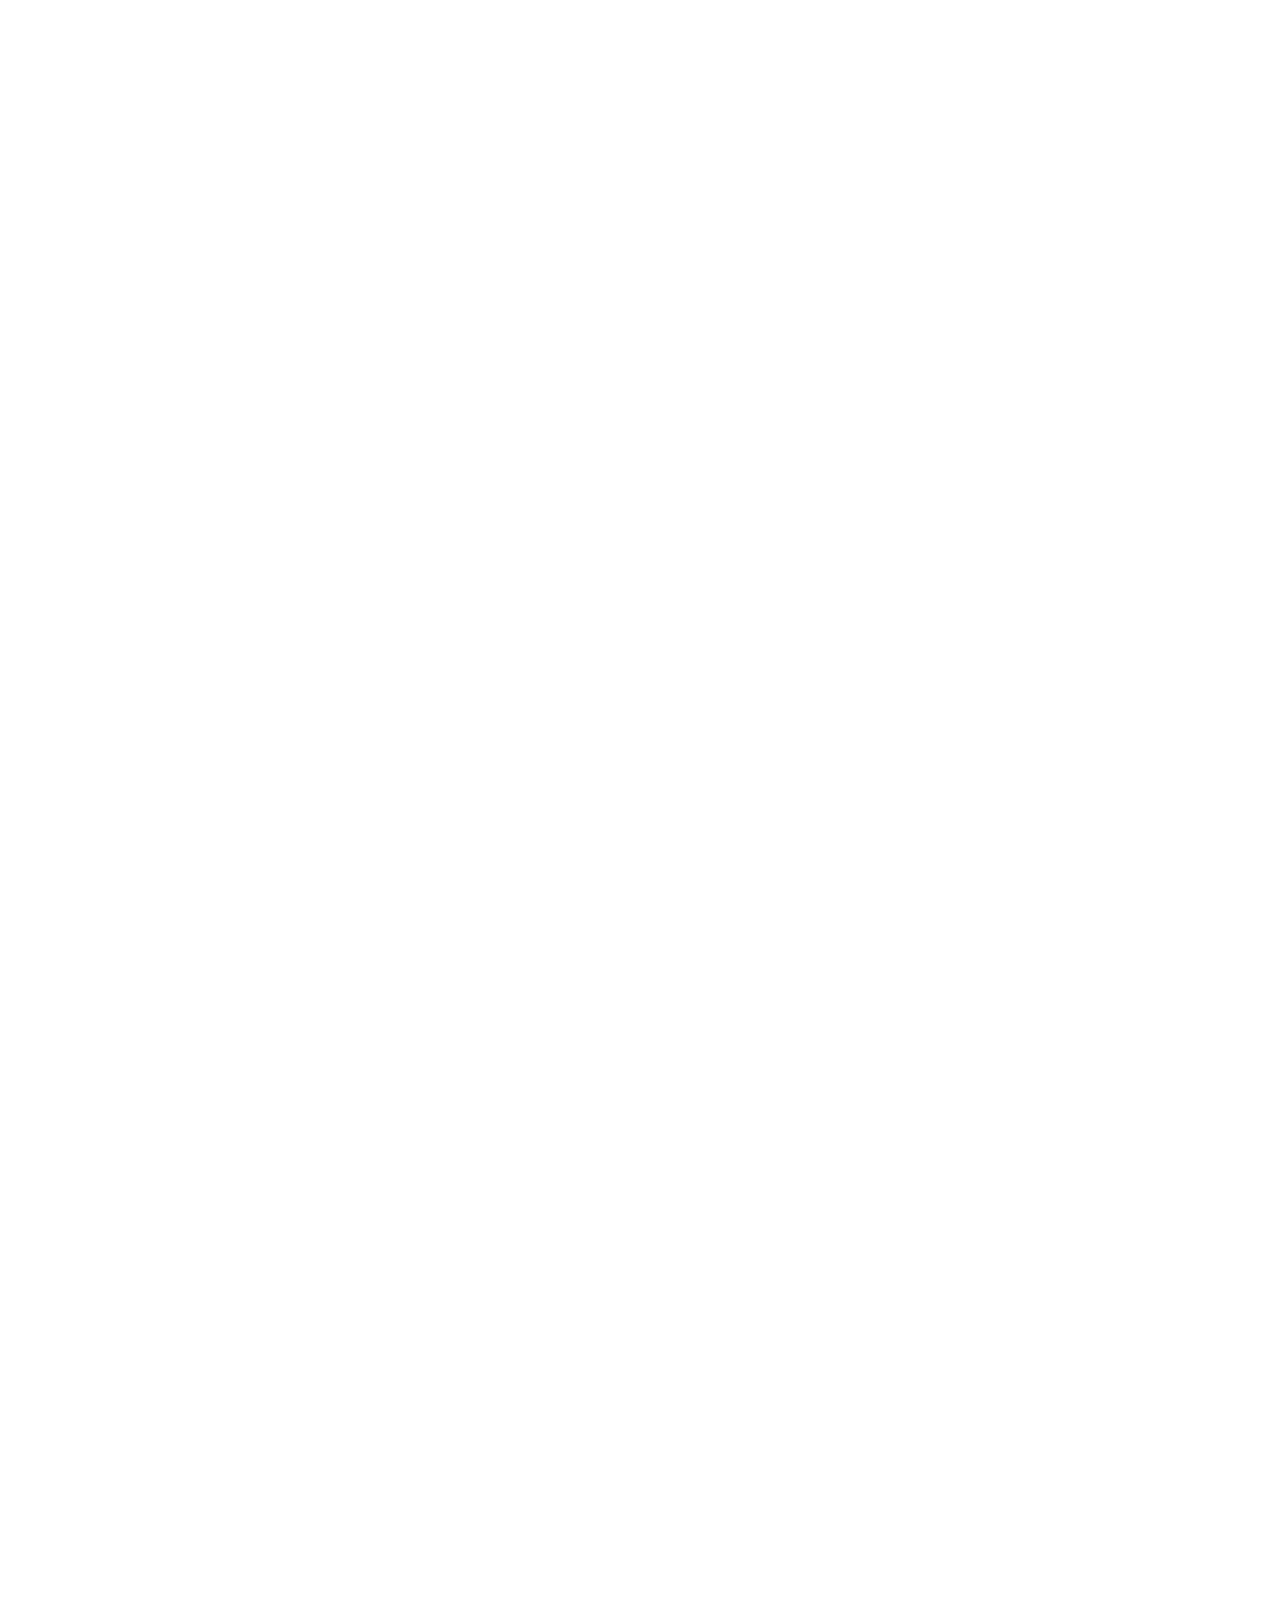
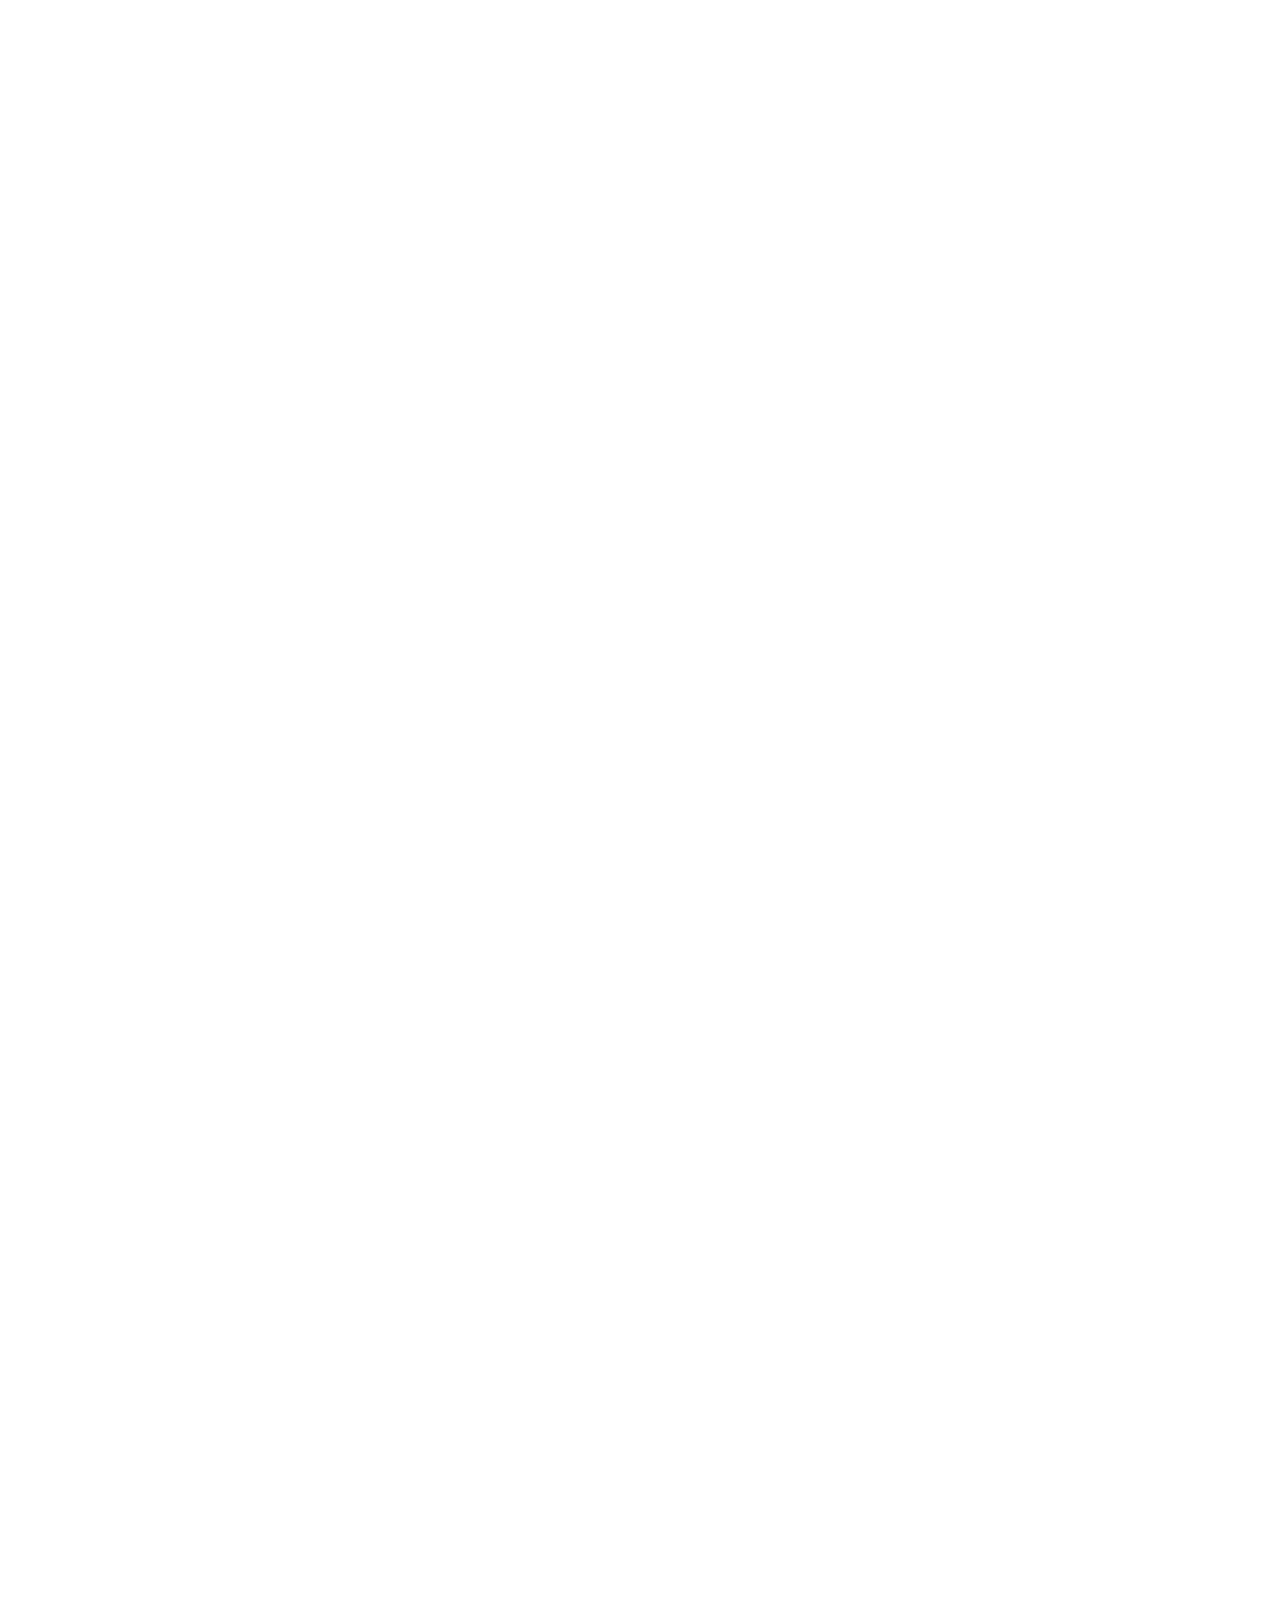
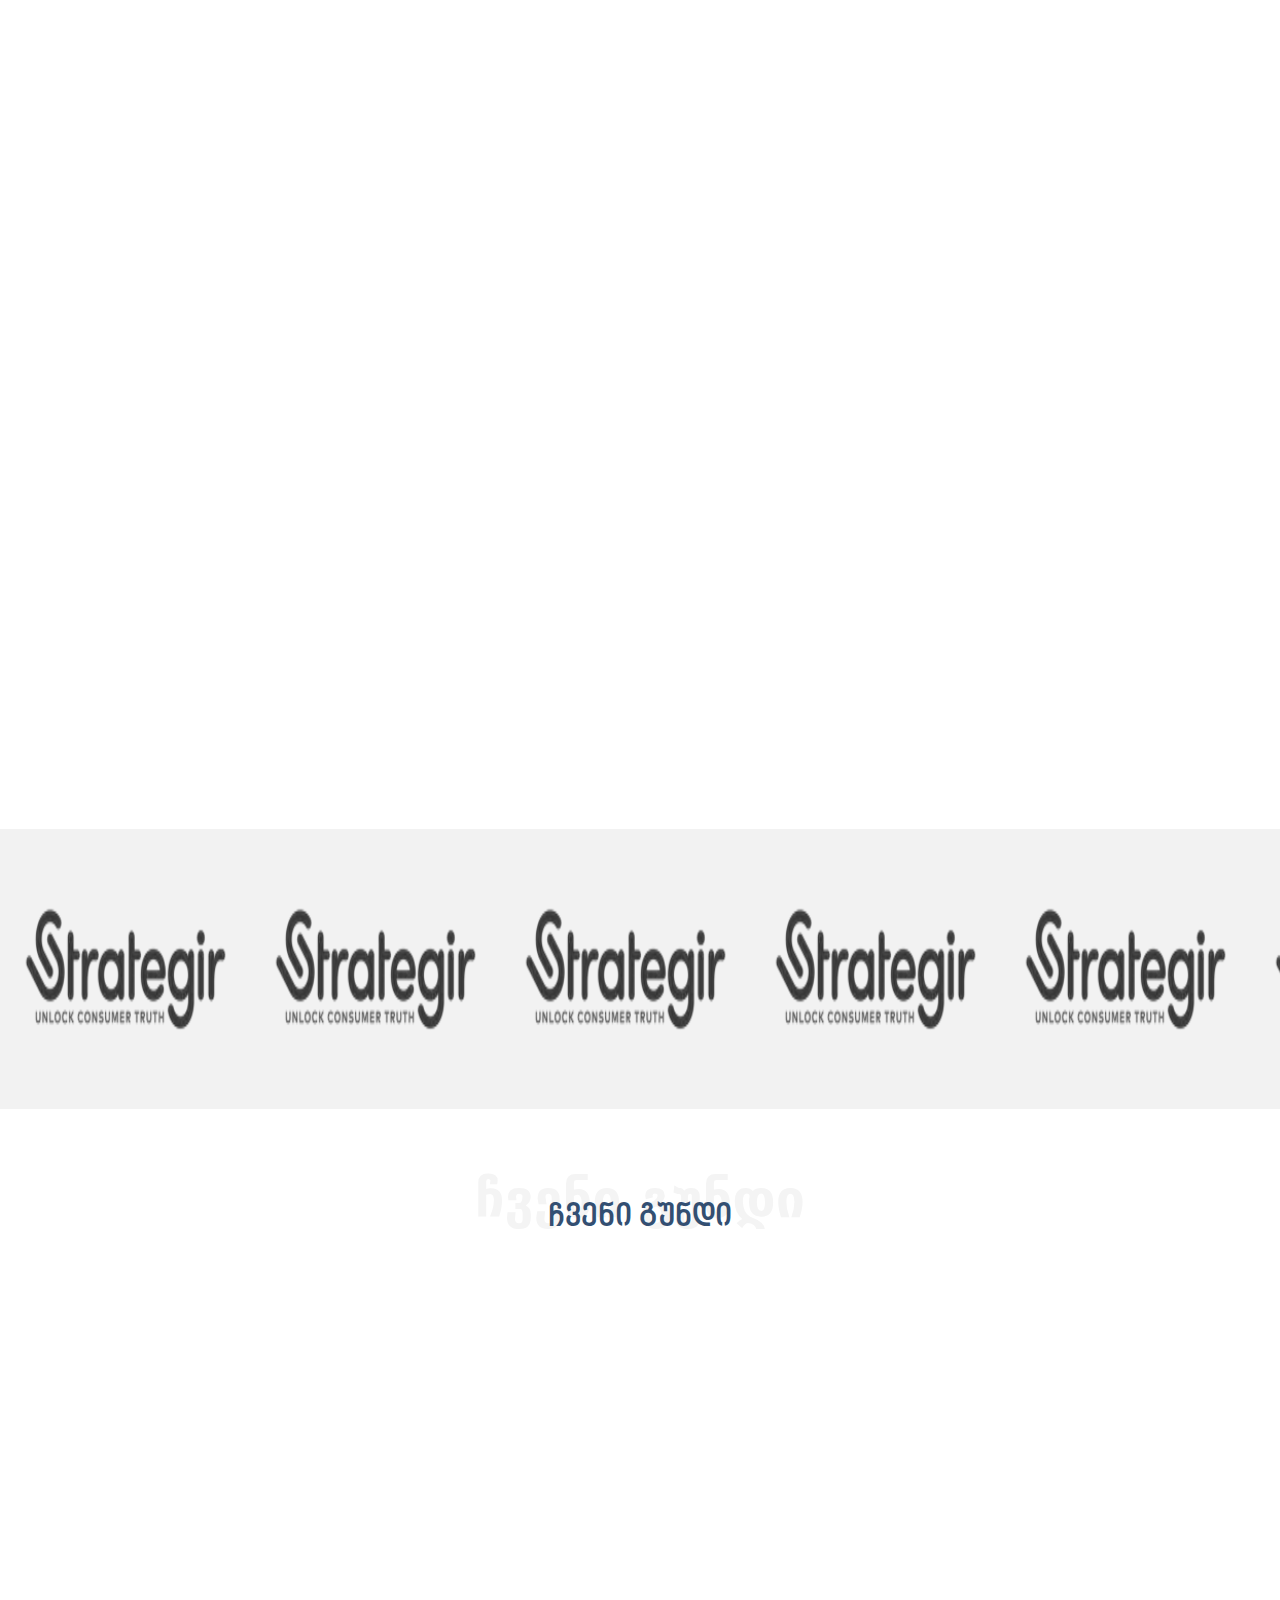
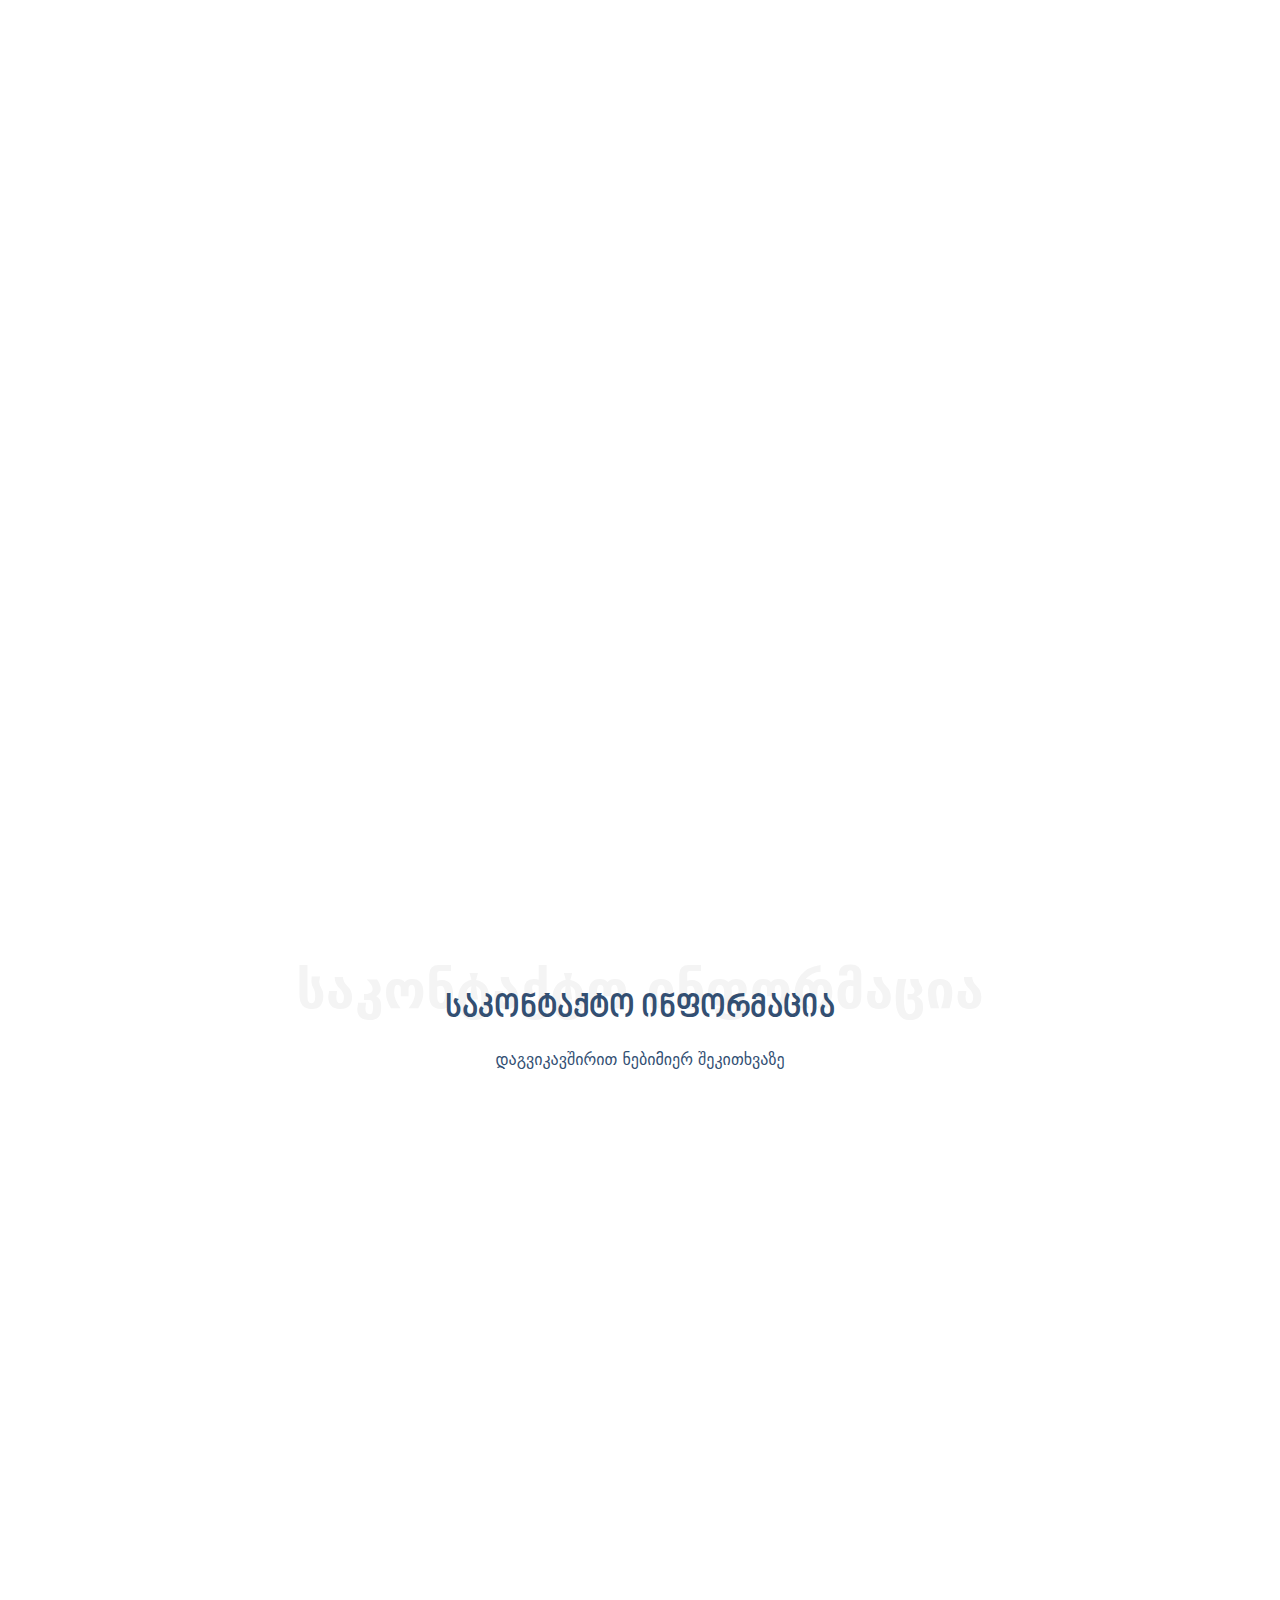
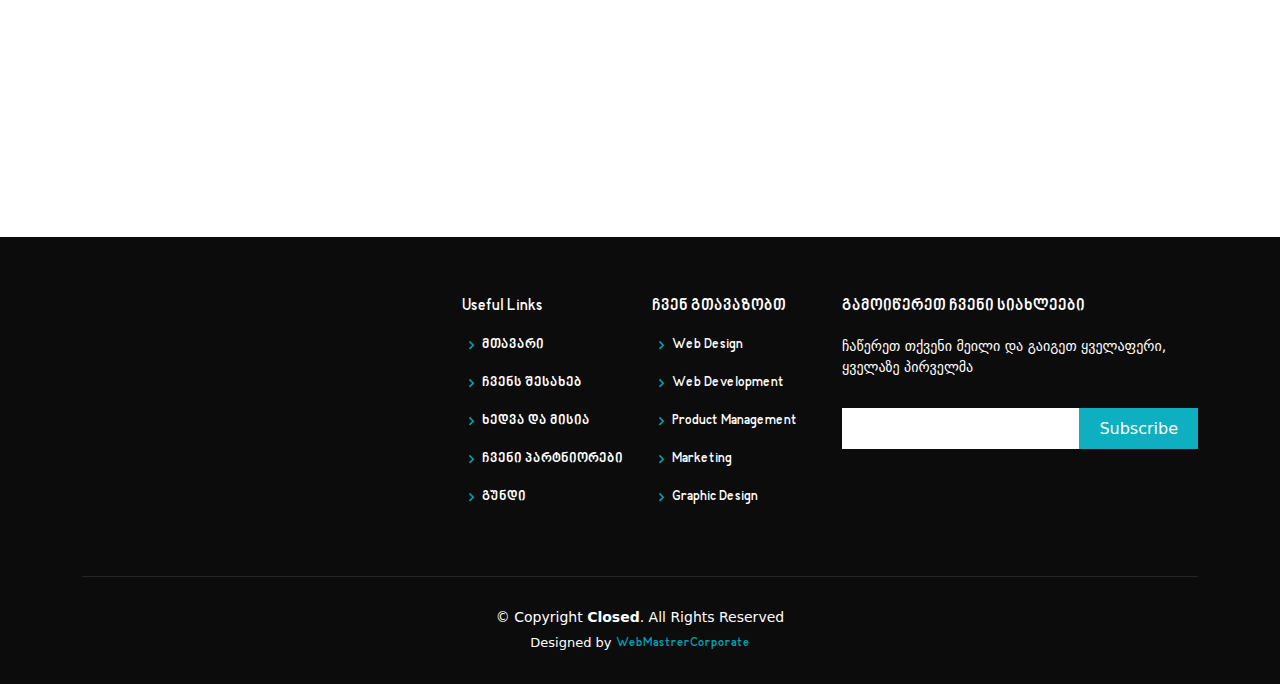
==== commit 9f18ac9e: "Merge pull request #2 from floydian910/new" ====
--- a/index.html
+++ b/index.html
@@ -27,6 +27,11 @@
   <!-- Template Main CSS File -->
   <link href="assets/css/style.css" rel="stylesheet">
 
+  <link
+  rel="stylesheet"
+  href="https://unpkg.com/swiper/swiper-bundle.min.css"
+/>
+
   <!-- =======================================================
   * Template Name: Day - v4.7.0
   * Template URL: https://bootstrapmade.com/day-multipurpose-html-template-for-free/
@@ -35,7 +40,7 @@
   ======================================================== -->
 </head>
 
-<body>
+<body id="body">
 
   <!-- ======= Top Bar ======= -->
   <section id="topbar" class="d-flex align-items-center">
@@ -71,7 +76,7 @@
           <li><a class="nav-link scrollto" href="#why-us">ხედვა და მისია</a></li>
           <li><a class="nav-link scrollto" href="#services">სერვისები</a></li>
           <li><a class="nav-link scrollto" href="#news">სიახლეები</a></li>
-          <li><a class="nav-link scrollto" href="#services">პორტფოლიო</a></li>
+          <!-- <li><a class="nav-link scrollto" href="#services">პორტფოლიო</a></li> -->
           <!-- <li><a class="nav-link scrollto " href="#portfolio">ჩვენი პარტნიორები</a></li> -->
                    <li><a class="nav-link scrollto" href="#team">გუნდი</a></li>
           <!-- <li class="dropdown"><a href="#"><span>Drop Down</span> <i class="bi bi-chevron-down"></i>
@@ -217,123 +222,474 @@
               <p>ტრაექტორია სთავაზობს მის პარტნიორებს სრულ მეთოდოლოგიურ შესაძლებლობებს, როგორც თვისობრივი, ასევე რაოდენობრივი კვლევების მიმართულებით. </p>
             </div>
           </div> -->
-          <div class="col-lg-4 col-md-6 d-flex align-items-stretch mt-4 service_box" data-aos="fade-up" data-aos-delay="450">
-            <div class="icon-box">
-              <div class="icon"><i class="bx bx-world"></i></div>
-              <h4><a href="">აღწერითი, სამომხმარებლო კვლევები (B2B და B2C სეგმენტში)</a></h4>
-              <p class="first_sentence"> აღწერითი ხასიათის კვლევები მნიშვნელოვანია როგორც მარკეტინგული, ასევე სოციალური თუ პოლიტიკური პროექტების ხელმძღვანელებისთვის.</p>
-              <button class="service_more">ვრცლად</button>
-
-            </div>
-          </div>
-
-          <div class="col-lg-4 col-md-6 d-flex align-items-stretch mt-4 service_box" data-aos="fade-up" data-aos-delay="600">
-            <div class="icon-box">
-              <div class="icon"><i class="bx bx-slideshow"></i></div>
-              <h4><a href=""> კმაყოფილებისა და ლოიალობის კვლევები</a></h4>
-              <p class="first_sentence"> კმაყოფილი და ლოიალური მომხმარებელი ბიზნესის ზრდისა და განვითარების ერთ-ერთი მთავარი განმაპირობებელი ძალაა.</p>
-              <button class="service_more">ვრცლად</button>
-          </div>
-            </div> 
-
-          <div class="col-lg-4 col-md-6 d-flex align-items-stretch mt-4 service_box" data-aos="fade-up" data-aos-delay="750">
-            <div class="icon-box">
-              <div class="icon"><i class="bx bx-arch"></i></div>
-              <h4><a href="">საკომუნიკაციო მასალებისა და პროდუქტის ტესტირებები</a></h4>
-              <p class="first_sentence"> სხვადასხვა ტიპის ტესტირებები მნიშვნელოვანი საშუალებაა თქვენი პროდუქტის თუ კომუნიკაციის წარმატების წინასწარ შეფასებისთვის.</p>
-              <button class="service_more">ვრცლად</button>
-            </div>
-			  
-          </div>
-
-          <div class="col-lg-4 col-md-6 d-flex align-items-stretch mt-4 service_box" data-aos="fade-up" data-aos-delay="750">
-            <div class="icon-box">
-              <div class="icon"><i class="bx bx-arch"></i></div>
-              <h4><a href="">შიდა ორგანიზაციული კვლევები</a></h4>
-              <p class="first_sentence"> კომპანიის წარმატებისა და განვითარებისთვის მნიშვნელოვანია როგორც მომხმარებელთა, ასევე თანამშრომელთა კმაყოფილებისა და მოტივაციის შეფასება. </p>
-              <button class="service_more">ვრცლად</button>
-            </div>
-			  
-          </div>
-
-          <div class="col-lg-4 col-md-6 d-flex align-items-stretch mt-4 service_box" data-aos="fade-up" data-aos-delay="750">
-            <div class="icon-box">
-              <div class="icon"><i class="bx bx-arch"></i></div>
-              <h4><a href="">UX კვლევები</a></h4>
-              <p class="first_sentence">პროდუქტისა თუ მომსახურების შეძენამდე მყიდველი ყოველთვის გადის გარკვეულ გზას.</p>
-              <button class="service_more">ვრცლად</button>
-            </div>
-			  
-          </div>
-
-          <div class="col-lg-4 col-md-6 d-flex align-items-stretch mt-4 service_box" data-aos="fade-up" data-aos-delay="750">
-            <div class="icon-box">
-              <div class="icon"><i class="bx bx-arch"></i></div>
-              <h4><a href="">მყიდველის ქცევის ანალიზი</a></h4>
-              <p class="first_sentence"> საზოგადოებრივი გამოკითხვებისთვის დამახასიათებელია განსხვავებული სპეციფიკა, როგორც შერჩევის, ასევე კვლევის ინსტრუმენტის შემუშავების თვალსაზრისით. 
+          <div class="col-lg-4 col-md-6 d-flex align-items-stretch mt-4 service_box box1" id="box1" data-aos="fade-up" data-aos-delay="450">
+            
+            <div class="icon-box">
+              <div class="icon"><i class="bx bx-world"></i></div>
+              <h4>აღწერითი, სამომხმარებლო კვლევები (B2B და B2C სეგმენტში)</h4>
+              <p>აღწერითი ხასიათის კვლევები მნიშვნელოვანია როგორც მარკეტინგული, ასევე სოციალური თუ პოლიტიკური პროექტების ხელმძღვანელებისთვის.
+                ბრენდისა თუ პროდუქტის განვითარებისთვის მნიშვნელოვანია არსებული სამომხმარებლო ბაზრის შესწავლა და შეფასება სხვადასხვა კვლევითი ამოცანების შესრულებით, როგორებიცაა:</p>
+             
+              <!-- <button class="service_more">ვრცლად</button> -->
+
+            </div>
+          </div>
+
+
+          <div class="col-lg-4 col-md-6 align-items-stretch mt-4 service_box" id="box1Hidden" data-aos="fade-up" data-aos-delay="450">
+            <button id="close1">X</button>
+            <div class="icon-box">
+              <div class="icon"><i class="bx bx-world"></i></div>
+              <h4>აღწერითი, სამომხმარებლო კვლევები (B2B და B2C სეგმენტში)</h4>
+              <p>აღწერითი ხასიათის კვლევები მნიშვნელოვანია როგორც მარკეტინგული, ასევე სოციალური თუ პოლიტიკური პროექტების ხელმძღვანელებისთვის.
+                ბრენდისა თუ პროდუქტის განვითარებისთვის მნიშვნელოვანია არსებული სამომხმარებლო ბაზრის შესწავლა და შეფასება სხვადასხვა კვლევითი ამოცანების შესრულებით, როგორებიცაა:</p>
+              <p>ბაზრის წილის განსაზღვრა <br/> <br/>
+                ბაზრის ძირითადი მოთამაშეების და მათი კონკურენტული უპირატესობების გამოკვეთა <br/> <br/>
+                ბრენდებისა თუ პროდუქტის ცნობადობისა და მოხმარების მაჩვენებლების განსაზღვრა და შედარება <br/> <br/>
+                ბრენდისა თუ პროდუქტის ძლიერი და სუსტი მხარეების გამოკვეთა <br/> <br/>
+                მომხმარებლების მიერ გადაწყვეტილების პროცესის აღწერა, ბრენდისა თუ პროდუქტის შერჩევაზე ზემოქმედი ფაქტორების შესწავლა <br/> <br/>
+                
+                მიღებული მონაცემები ეხმარება პროექტის მმართველ გუნდს სწორად შეაფასოს ბრენდისა და პროდუქტების განვითარებისა და გაუმჯობესების პერსპექტივები, რაც თავის მხრივ მნიშვნელოვანია სწორი ინვესტირებისა და სწრაფი განვითარებისთვის. 
+                </p>
+              <!-- <button class="service_more">ვრცლად</button> -->
+        
+            </div>
+          </div>
+         
+
+          <div class="col-lg-4 col-md-6 d-flex align-items-stretch mt-4 service_box box2" id="box2" data-aos="fade-up" data-aos-delay="450">
+            
+            <div class="icon-box">
+              <div class="icon"><i class="bx bx-world"></i></div>
+              <h4>კმაყოფილებისა და ლოიალობის კვლევები
+              </h4>
+              <p>კმაყოფილი და ლოიალური მომხმარებელი ბიზნესის ზრდისა და განვითარების ერთ-ერთი მთავარი განმაპირობებელი ძალაა. მაღალი კონკურენციის პირობებში მომხმარებლის კმაყოფილების მაღალი მაჩვენებლის შენარჩუნება ნიშნავს მეტ კეთილგანწყობილ და ერთგულ მომხმარებელს, რომლებიც ხშირად მოიხმარენ თქვენს ბრენდს და უწევენ მას რეკომენდაციას სხვებთან. 
               </p>
-              <button class="service_more">ვრცლად</button>
-            </div>
-			  
-          </div>
-
-       
-
-
-
-
-          <div class="col-lg-4 col-md-6 d-flex align-items-stretch mt-4 service_box" data-aos="fade-up" data-aos-delay="750">
-            <div class="icon-box">
-              <div class="icon"><i class="bx bx-arch"></i></div>
-              <h4><a href="">სოციალური და პოლიტიკური, საზოგადოებრივი აზრის გამოკითხვები (Public opinion poll)
-              </a></h4>
-              <p class="first_sentence"> აღწერითი ხასიათის კვლევები მნიშვნელოვანია როგორც მარკეტინგული, ასევე სოციალური თუ პოლიტიკური პროექტების ხელმძღვანელებისთვის</p>
-              <button class="service_more">ვრცლად</button>
-            </div>
-			  
-          </div>
-
-          <div class="col-lg-4 col-md-6 d-flex align-items-stretch mt-4 service_box" data-aos="fade-up" data-aos-delay="750">
-            <div class="icon-box">
-              <div class="icon"><i class="bx bx-arch"></i></div>
-              <h4><a href="">ანალიზის მეთოდოლოგია
-
-              </a></h4>
-              <p class="">Conjoint Analysis, Price Elasticity Analysis, Brand Power Analysis, Brand Health Analysis, C-Sat NPS Brand Love Index Customer segmentation Univariate, bivariate and multivariate analysis, Factor analysis Cluster analysis Hypothesis testing, Predictive modeling
+             
+              <!-- <button class="service_more">ვრცლად</button> -->
+
+            </div>
+          </div>
+
+
+          <div class="col-lg-4 col-md-6 align-items-stretch mt-4 service_box" id="box2Hidden" data-aos="fade-up" data-aos-delay="450">
+            <button id="close2">X</button>
+            <div class="icon-box">
+              <div class="icon"><i class="bx bx-world"></i></div>
+              <h4>კმაყოფილებისა და ლოიალობის კვლევები
+              </h4>
+              <p>
+                კმაყოფილი და ლოიალური მომხმარებელი ბიზნესის ზრდისა და განვითარების ერთ-ერთი მთავარი განმაპირობებელი ძალაა. მაღალი კონკურენციის პირობებში მომხმარებლის კმაყოფილების მაღალი მაჩვენებლის შენარჩუნება ნიშნავს მეტ კეთილგანწყობილ და ერთგულ მომხმარებელს, რომლებიც ხშირად მოიხმარენ თქვენს ბრენდს და უწევენ მას რეკომენდაციას სხვებთან. 
+                </p>
+              <p>მნიშვნელოვანია, რომ უწყვეტად აფასებდეთ მომხმარებლების მიერ თქვენს ბრენდთან ინტერაქციის დროს მიღებულ გამოცდილებას.
+                კმაყოფილებისა და ლოიალობის კვლევები გეხმარებათ:
+                 <br/> <br/>
+                 განსაზღვროთ ის ფაქტორები, რაც ახდენს გავლენას მომხმარებლების კმაყოფილებასა და ლოიალობაზე
+                 <br/> <br/>
+                 შეაფასოთ რამდენად პასუხობთ თქვენ და თქვენი კონკურენტი ბრენდები მომხმარებელთა საჭიროებებსა და სურვილებს
+                 <br/> <br/>
+                 გაანალიზოთ თქვენი ძლიერი და სუსტი მხარეები კონკურენტულ გარემოში
+                 <br/> <br/>
+                 უწყვეტად მიიღოთ ინფორმაცია ხარვეზების შესახებ, რომლებიც სწრაფ რეაგირებას საჭიროებს
+                 <br/> <br/>
+                
+                 მიღებული ინფორმაცია დაგეხმარებათ, რომ სწორად დასახოთ პრიორიტეტები და გაუმჯობესების მიმართულებები ორგანიზაციის შიგნით, ასევე სტრატეგიული კომუნიკაციის დაგეგმვისას გაითვალისწინოთ „მომხმარებელთა ხმა“ და ესაუბროთ მათივე სურვილებისა და საჭიროებების შესახებ. 
+
+                </p>
+              <!-- <button class="service_more">ვრცლად</button> -->
+        
+            </div>
+          </div>
+
+
+
+
+          <div class="col-lg-4 col-md-6 d-flex align-items-stretch mt-4 service_box box" id="box3" data-aos="fade-up" data-aos-delay="450">
+            
+            <div class="icon-box">
+              <div class="icon"><i class="bx bx-world"></i></div>
+              <h4>საკომუნიკაციო მასალებისა და პროდუქტის ტესტირებები
+
+              </h4>
+              <p>სხვადასხვა ტიპის ტესტირებები მნიშვნელოვანი საშუალებაა თქვენი პროდუქტის თუ კომუნიკაციის წარმატების წინასწარ შეფასებისთვის. ტესტირებები საშუალებას გაძლევთ შეარჩიოთ შემუშავებულ ვერსიებს შორის საუკეთესო და პროდუქტისა თუ კომუნიკაციის ჩაშვებამდე გაითვალისწინოთ და აღმოფხვრათ პოტენციური ხარვეზები. ტესტირებების გავრცელებული მიმართულებებია:
               </p>
-              <button class="service_more">ვრცლად</button>
-
-            </div>
-			  
-          </div>
-
-          <!-- <div class="col-lg-4 col-md-6 d-flex align-items-stretch mt-4 mt-md-0" data-aos="fade-up" data-aos-delay="150">
-            <div class="icon-box">
-              <div class="icon"><i class="bx bx-file"></i></div>
-              <h4><a href="">თვისებრივი კვლევები</a></h4>
-              <p>სტანდარტული და მინი ფოკუს ჯგუფები- (F2F/Online) /
-				  სტანდარტული და საექსპერტო ჩაღრმავებული ინტერვიუები (F2F / Online)
-/ თანმხლები მყიდველი
-/ ეთნოგრაფიული კვლევა
-/ კაბინეტური კვლევა  </p>
-            </div>
-          </div>
-
-          <div class="col-lg-4 col-md-6 d-flex align-items-stretch mt-4 mt-lg-0" data-aos="fade-up" data-aos-delay="300">
-            <div class="icon-box">
-              <div class="icon"><i class="bx bx-tachometer"></i></div>
-              <h4><a href="">რაოდენობრივი კვლევები</a></h4>
-              <p>პირისპირ ინტერვიუები (CAPI/PAPI)
-სატელეფონო ინტერვიუები(CATI)ონლაინ / ვებინტერვიუები CLT / ინჰოლ ტესტი სენსუსი / რითეილი</p>
-            </div>
-          </div>
-
-         </div> -->
-
-
-         
-
+             
+              <!-- <button class="service_more">ვრცლად</button> -->
+
+            </div>
+          </div>
+
+
+          <div class="col-lg-4 col-md-6 align-items-stretch mt-4 service_box" id="box3Hidden" data-aos="fade-up" data-aos-delay="450">
+            <button id="close3">X</button>
+            <div class="icon-box">
+              <div class="icon"><i class="bx bx-world"></i></div>
+              <h4>საკომუნიკაციო მასალებისა და პროდუქტის ტესტირებები
+              </h4>
+              <p>
+                სხვადასხვა ტიპის ტესტირებები მნიშვნელოვანი საშუალებაა თქვენი პროდუქტის თუ კომუნიკაციის წარმატების წინასწარ შეფასებისთვის. ტესტირებები საშუალებას გაძლევთ შეარჩიოთ შემუშავებულ ვერსიებს შორის საუკეთესო და პროდუქტისა თუ კომუნიკაციის ჩაშვებამდე გაითვალისწინოთ და აღმოფხვრათ პოტენციური ხარვეზები. ტესტირებების გავრცელებული მიმართულებებია:
+                </p>
+              <p>ბრენდ ატრიბუტიკის (სახელი, ლოგო, ბრენდბუქი) ტესტირება
+
+                 <br/>
+                 <br/>
+                 საკომუნიკაციო მასალების (კონცეფცია, ქოფი, ვიდეო რგოლის ანიმაციური ვერსია, სარეკლამო რგოლი, ბროშურა და სხვ.) პრე-ტესტი
+
+                 <br/>
+                 <br/>
+                 პროდუქტის შეფუთვის დიზაინის ტესტირება
+
+                 <br/>
+                 <br/>
+                 პროდუქტის გემოს ტესტირება
+
+                 <br/>
+                 <br/>
+                 უწყვეტად მიიღოთ ინფორმაცია ხარვეზების შესახებ, რომლებიც სწრაფ რეაგირებას საჭიროებს
+                 <br/>
+                 <br/>
+                
+                 ტესტირების დაწყებამდე დამკვეთთან ერთად განისაზღვრება ის ცვლადები, რომლებიც გამოყენებული იქნება შეფასებისთვის, იქმნება სტანდარტები (action standards), რომელთა მიმართებაშიც განისაზღვრება სატესტირებელი პროდუქტის წარმატება. 
+                <br/>
+                <br/>
+                ტესტირებების ხშირად ხდება ისეთი სტანდარტული საზომების გამოყენება, როგორებიცაა:
+                  <br/>
+                  <br/>
+                  მომხმარებლის ზოგადი შეფასება (general likeness)
+                  <br/>
+                  <br/>
+                  სპონტანური ასოციაციები და გამოწვეული ემოციები
+                  <br/>
+                  <br/>
+                  იდეის უნიკალურობა და განსხვავებულობა
+                  <br/>
+                  <br/>
+                  პროდუქტის გემოვნური და სხვა პარამეტრების შეფასება
+                  <br/> <br/>რელევანტურობა მომხმარებლისთვის
+                     <br/> <br/>დასამახსოვრებლობა
+                     <br/> <br/>სამიზნე ჯგუფში თვითიდენტიფიკაციის გამოწვევის შესაძლებლობა
+                       <br/> <br/>რეკლამის მიერ, რეკლამირებული პროდუქტის მახასიათბლების გადმოცემის უნარი
+                       <br/> <br/>შეძენის სურვილის გენერირება
+                       <br/> <br/>გავლენა ბრენდის იმიჯზე
+                      
+
+                </p>
+                
+              <!-- <button class="service_more">ვრცლად</button> -->
         
+            </div>
+          </div>
+
+
+
+          <div class="col-lg-4 col-md-6 d-flex align-items-stretch mt-4 service_box box" id="box4" data-aos="fade-up" data-aos-delay="450">
+            
+            <div class="icon-box">
+              <div class="icon"><i class="bx bx-world"></i></div>
+              <h4>შიდაორგანიზაციული კვლევები
+
+
+              </h4>
+              <p>კომპანიის წარმატებისა და განვითარებისთვის მნიშვნელოვანია როგორც მომხმარებელთა, ასევე თანამშრომელთა კმაყოფილებისა და მოტივაციის შეფასება. კვლევის ეს მიმართულება ფოკუსირებულია ორგანიზაციის შიდა პროცესების გამართულობასა და თანამშრომელთა კმაყოფილებაზე. 
+
+              </p>
+             
+              <!-- <button class="service_more">ვრცლად</button> -->
+
+            </div>
+          </div>
+
+
+          <div class="col-lg-4 col-md-6 align-items-stretch mt-4 service_box" id="box4Hidden" data-aos="fade-up" data-aos-delay="450">
+            <button id="close4">X</button>
+            <div class="icon-box">
+              <div class="icon"><i class="bx bx-world"></i></div>
+              <h4>შიდაორგანიზაციული კვლევები
+
+              </h4>
+              <p>
+                კომპანიის წარმატებისა და განვითარებისთვის მნიშვნელოვანია როგორც მომხმარებელთა, ასევე თანამშრომელთა კმაყოფილებისა და მოტივაციის შეფასება. კვლევის ეს მიმართულება ფოკუსირებულია ორგანიზაციის შიდა პროცესების გამართულობასა და თანამშრომელთა კმაყოფილებაზე. 
+
+                </p>
+              <p>თანამშრომელთა კმაყოფილების კვლევა დაგეხმარებათ:
+
+
+
+                 <br/>
+                 <br/>
+                 განსაზღვროთ  რა ფაქტორები ახდენს გავლენას თანამშრომლების სამუშაო გარემოთი კმაყოფილებაზე
+
+
+                 <br/>
+                 <br/>
+                 შეაფასოთ რამდენად კმაყოფილი არიან თანამშრომლები თავიანთი სამუშო გარემოთი და პირობებით, კონკრეტულად სამუშაო გარემოს რა ასპექტები იწვევს მეტ ან ნაკლებ კმაყოფილებას
+
+
+                 <br/>
+                 <br/>
+                 შეაფასოთ თანამშრომელთა ჩართულობა, ქომითმენთი, მოტივიაცია, მათ მიერ ორგანიზაციის მიზნებისა და მისწრაფების აღქმა 
+
+
+                 <br/>
+                 <br/>
+                 შეაფასოთ ზოგადი შიდაორგანიზაციული კულტურა და კლიმატი
+
+                 <br/>
+                 <br/>
+                
+                 თანამშრომელთა კმაყოფილების კვლევა საშუალებას გაძლევთ დროულად დააიდენტიფიციროთ და აღმოფხვრათ ის პრობლემები, რამაც შესაძლოა იმოქმედოს თანამშრომლების შრომის ნაყოფიერებასა და ორგანიზაციიდან თანამშრომელთა გადინებაზე. ასევე, კვლევის საფუძველზე შეძლებთ, შეიმუშავოთ ადამიანური რესურსების მართვის იმგვარი სტრატეგია, რაც უზრუნველყოფს თქვენი გუნდის მოტივაციის ამაღლებას, პოზიტიური სამუშაო კულტურის შენარჩუნებას. 
+              
+                      
+
+                </p>
+                
+              <!-- <button class="service_more">ვრცლად</button> -->
+        
+            </div>
+          </div>
+
+
+
+          <div class="col-lg-4 col-md-6 d-flex align-items-stretch mt-4 service_box box" id="box5" data-aos="fade-up" data-aos-delay="450">
+            
+            <div class="icon-box">
+              <div class="icon"><i class="bx bx-world"></i></div>
+              <h4>UX კვლევები
+
+
+
+              </h4>
+              <p>კომპანიის ციფრულ არხებთან ურთიერთობისას მიღებული სამომხმარებლო გამოცდილება (UX) შესაძლოა თქვენი პროდუქტის მოხმარების მნიშვნელოვანი ტრიგერი ან პირიქით, ბარიერი აღმოჩნდეს. სწორედ ამიტომ, მნიშვნელოვანია ეს ინტერაქცია მომხმარებლისთვის მაქსიმალურად კომფორტული და ადვილი იყოს. UX კვლევები დაგეხმარებათ უზრუნველყოთ მაქსიმალურად გამართული ციფრული ინტერაქცია თქვენს მომხმარებელთან. 
+
+
+              </p>
+             
+              <!-- <button class="service_more">ვრცლად</button> -->
+
+            </div>
+          </div>
+
+
+          <div class="col-lg-4 col-md-6 align-items-stretch mt-4 service_box" id="box5Hidden" data-aos="fade-up" data-aos-delay="450">
+            <button id="close5">X</button>
+            <div class="icon-box">
+              <div class="icon"><i class="bx bx-world"></i></div>
+              <h4>UX კვლევები
+
+
+              </h4>
+              <p>
+                კომპანიის ციფრულ არხებთან ურთიერთობისას მიღებული სამომხმარებლო გამოცდილება (UX) შესაძლოა თქვენი პროდუქტის მოხმარების მნიშვნელოვანი ტრიგერი ან პირიქით, ბარიერი აღმოჩნდეს. სწორედ ამიტომ, მნიშვნელოვანია ეს ინტერაქცია მომხმარებლისთვის მაქსიმალურად კომფორტული და ადვილი იყოს. UX კვლევები დაგეხმარებათ უზრუნველყოთ მაქსიმალურად გამართული ციფრული ინტერაქცია თქვენს მომხმარებელთან. 
+
+
+                </p>
+              <p>UX-ის გასაზომად ვიყენებთ ისეთ საზომებს, როგორიცაა მაგალითად: კონკრეტული დავალების შესასრულებლად საჭირო დრო და კლიკების რაოდენობა; დავალების წარმატებით შესრულების სიხშირე და სხვ. 
+
+
+
+
+                 
+                      
+
+                </p>
+                
+              <!-- <button class="service_more">ვრცლად</button> -->
+        
+            </div>
+          </div>
+
+
+
+          <div class="col-lg-4 col-md-6 d-flex align-items-stretch mt-4 service_box box" id="box6" data-aos="fade-up" data-aos-delay="450">
+            
+            <div class="icon-box">
+              <div class="icon"><i class="bx bx-world"></i></div>
+              <h4>მყიდველის ქცევის ანალიზი
+
+
+
+
+              </h4>
+              <p>პროდუქტისა თუ მომსახურების შეძენამდე მყიდველი ყოველთვის გადის გარკვეულ გზას. მომხმარებლის სხვადასხვა კატეგორიისთვის ეს გზა შეიძლება ძალიან მოკლე ან ძალიან გრძელი იყოს. პროდუქტისა და მომსახურების მიმწოდებლისთვის კი მნიშვნელოვანია კარგად იცნობდეს თუ რა გზას გადის მყიდველი საბოლოო გადაწყვეტილების მიღებამდე: რა საინფორმაციო არხებს იყენებს? რა ტიპის ინფორმაციას ეცნობა? ვინ შეიძლება იმოქმედოს მის გადაწყვეტილებაზე? როგორია ე.წ. გადაწყვეტლების მიღების ხე (Decision making tree)? 
+
+
+
+              </p>
+             
+              <!-- <button class="service_more">ვრცლად</button> -->
+
+            </div>
+          </div>
+
+
+          <div class="col-lg-4 col-md-6 align-items-stretch mt-4 service_box" id="box6Hidden" data-aos="fade-up" data-aos-delay="450">
+            <button id="close6">X</button>
+            <div class="icon-box">
+              <div class="icon"><i class="bx bx-world"></i></div>
+              <h4>მყიდველის ქცევის ანალიზი
+
+
+
+              </h4>
+              <p>
+                პროდუქტისა თუ მომსახურების შეძენამდე მყიდველი ყოველთვის გადის გარკვეულ გზას. მომხმარებლის სხვადასხვა კატეგორიისთვის ეს გზა შეიძლება ძალიან მოკლე ან ძალიან გრძელი იყოს. პროდუქტისა და მომსახურების მიმწოდებლისთვის კი მნიშვნელოვანია კარგად იცნობდეს თუ რა გზას გადის მყიდველი საბოლოო გადაწყვეტილების მიღებამდე: რა საინფორმაციო არხებს იყენებს? რა ტიპის ინფორმაციას ეცნობა? ვინ შეიძლება იმოქმედოს მის გადაწყვეტილებაზე? როგორია ე.წ. გადაწყვეტლების მიღების ხე (Decision make tree)
+
+
+
+                </p>
+                <br/>
+                <br/>
+              <p>სწორედ ამ შეკითხვებზე პასუხების მიღებასა და ანალიზში დაგეხმარებათ ჩვენი სპეციალიზებული კვლევითი მიდგომები, რომელიც სრულფასოვნად შეისწავლის მყიდველის ქცევის მოდელებს და გთავაზობთ კონკრეტულ რეკომენდაციებს თუ როგორ გააუმჯობესოთ თქვენს პროდუქტსა თუ მომსახურებამდე მისასვლელი გზა. 
+
+
+                  <br/><br/>
+                  მყიდველის ქცევის ანალიზი შესაძლოა განხორციელდეს კონკრეტულად სავაჭრო ობიექტშიც. მყიდველის მიერ სავაჭრო ობიექტში კონკრეტული პროდუქტის შერჩევის ქცევაზე დაკვირვება და მისი მოტივაციების შესწავლა, საშუალებას გვაძლევს დაგანახოთ თქვენი გაყიდვების ზრდის პერსპექტივები. 
+
+
+                 
+                      
+
+                </p>
+                
+              <!-- <button class="service_more">ვრცლად</button> -->
+        
+            </div>
+          </div>
+
+
+
+          <div class="col-lg-4 col-md-6 d-flex align-items-stretch mt-4 service_box box" id="box7" data-aos="fade-up" data-aos-delay="450">
+            
+            <div class="icon-box">
+              <div class="icon"><i class="bx bx-world"></i></div>
+              <h4>სოციალური და პოლიტიკური, საზოგადოებრივი აზრის გამოკითხვები (Public opinion poll)
+
+
+
+
+
+              </h4>
+              <p>საზოგადოებრივი გამოკითხვებისთვის დამახასიათებელია განსხვავებული სპეციფიკა, როგორც შერჩევის, ასევე კვლევის ინსტრუმენტის შემუშავების თვალსაზრისით. 
+
+
+
+
+              </p>
+             
+              <!-- <button class="service_more">ვრცლად</button> -->
+
+            </div>
+          </div>
+
+
+          <div class="col-lg-4 col-md-6 align-items-stretch mt-4 service_box" id="box7Hidden" data-aos="fade-up" data-aos-delay="450">
+            <button id="close7">X</button>
+            <div class="icon-box">
+              <div class="icon"><i class="bx bx-world"></i></div>
+              <h4>სოციალური და პოლიტიკური, საზოგადოებრივი აზრის გამოკითხვები (Public opinion poll)
+
+
+
+
+              </h4>
+              <p>
+                საზოგადოებრივი გამოკითხვებისთვის დამახასიათებელია განსხვავებული სპეციფიკა, როგორც შერჩევის, ასევე კვლევის ინსტრუმენტის შემუშავების თვალსაზრისით. 
+
+
+
+
+                </p>
+                <br/>
+                <br/>
+              <p>ჩვენი ამოცანაა შევქმნათ კვლევის ისეთი დიზაინი, რომელიც დამკვეთის ფინანსური და დროითი რესურსების გათვალისწინებით, უზრუნველყოფს საზოგადოების დამოკიდებულებების მაქსიმალური სიზუსტით ასახვას და სწორ ანალიზს, რაც თავის მხრივ დამკვეთს აძლევს საშუალებას შეიმუშავოს კვლევაზე დაფუძნებული სტრატეგია და პოლიტიკები. 
+
+
+
+                 
+
+
+                 
+                      
+
+                </p>
+                
+              <!-- <button class="service_more">ვრცლად</button> -->
+            </div>
+          </div>
+
+          <div class="col-lg-4 col-md-6 d-flex align-items-stretch mt-4 service_box box" id="box8" data-aos="fade-up" data-aos-delay="450">
+            
+            <div class="icon-box">
+              <div class="icon"><i class="bx bx-world"></i></div>
+              <h4>ანალიტიკური მეთოდოლოგია
+
+
+
+
+
+
+              </h4>
+              <p>Conjoint Analysis -  ერთობლივი ანალიზი (საქონლის მიმართ სამომხმარებლო დამოკიდებულების სტატისტიკური კვლევა, რომელიც ადგენს საქონლის თვისებების ერთი კომბინაციის შედარებით ზემოქმედებას ყიდვის შესახებ გადაწყვეტილებაზე სხვა კომბინაციასთან შედარებით)
+
+
+
+
+
+              </p>
+             
+              <!-- <button class="service_more">ვრცლად</button> -->
+
+            </div>
+          </div>
+
+
+          <div class="col-lg-4 col-md-6 align-items-stretch mt-4 service_box" id="box8Hidden" data-aos="fade-up" data-aos-delay="450">
+            <button id="close8">X</button>
+            <div class="icon-box">
+              <div class="icon"><i class="bx bx-world"></i></div>
+              <h4>ანალიტიკური მეთოდოლოგია
+
+
+
+
+
+              </h4>
+              <p>
+                Conjoint Analysis -  ერთობლივი ანალიზი (საქონლის მიმართ სამომხმარებლო დამოკიდებულების სტატისტიკური კვლევა, რომელიც ადგენს საქონლის თვისებების ერთი კომბინაციის შედარებით ზემოქმედებას ყიდვის შესახებ გადაწყვეტილებაზე სხვა კომბინაციასთან შედარებით)
+                <br/>
+                <br/>Price Elasticity Analysis - ფასის ელასტიურობა (საქონელზე მოთხოვნის პროცენტული ცვლილების თანაფარდობა მისი ფასის პროცენტულ ცვლილებასთან)
+                <br/>
+                <br/> brand power Analysis - ბრენდის ძალა (მოცემულ სასაქონლო კატეგორიაში ბრენდის მხრიდან დომინირების შესაძლებლობა მის შესახებ მომხმარებელთა ინფორმირებულობის საშუალებით)
+                <br/>
+                <br/> Brand Health Analysis - ეს არის მარკეტინგული კვლევა, რომელიც საშუალებას გაძლევთ მიიღოთ დინამიური ინფორმაცია ბრენდის ცნობადობის, მისი პოზიციის ბაზარზე, კონკურენტუნარიანობის, იმიჯის, რეპუტაციის, მომხმარებელთა ლოიალობის შესახებ და მრავალი სხვა.
+                <br/>
+                <br/>C-Sat მომხმარებელთა კმაყოფილების გაზომავა
+                <br/>
+                <br/> Net promoter score NPS - რეკომენდაციის გაზომვა
+                <br/>
+                <br/> Brand Love Index and Customer Segmentation- მომხმარებლის ლოიალობის და კმაყოფილების ინდექსი და ამ პარამეტრების მიხედვით მომხმარებლის სეგმენტაცია
+                <br/>
+                <br/>Cluster analysis – ბაზრის სეგმენტაცია სხვადასხვა პარამეტრის მიხედვით
+                <br/>
+                <br/>Hypothesis testing -  ჰიპოთეზის ტესტირება
+                <br/>
+                <br/>  Predictive modeling – BIG DATA - დიდ მონაცემთა დამუშავების ტექნოლოგიები. პროგნოზირებადი მოდელირება, სიღრმისეული სტატისტიკა
+                
+
+
+
+                 
+
+
+                 
+                      
+
+                </p>
+                
+              <!-- <button class="service_more">ვრცლად</button> -->
+            </div>
+          </div>
+
 
       </div>
     </section><!-- End Services Section -->
@@ -342,7 +698,7 @@
    <!-- End Cta Section -->
 
     <!-- ======= Portfolio Section ======= -->
-    <section id="portfolio" class="portfolio">
+    <!-- <section id="portfolio" class="portfolio">
       <div class="container">
 
         <div class="section-title">
@@ -412,41 +768,53 @@
         </div>
 
       </div>
-    </section><!-- End Portfolio Section -->
+    </section> -->
+    <!-- End Portfolio Section -->
 
     <!-- ======= Clients Section ======= -->
     <section id="clients" class="clients">
-      <div class="container" data-aos="zoom-in">
-
-        <div class="row d-flex align-items-center">
-
-          <div class="col-lg-2 col-md-4 col-6">
-            <img src="assets/img/clients/client-1.png" class="img-fluid" alt="">
-          </div>
-
-          <div class="col-lg-2 col-md-4 col-6">
-            <img src="assets/img/clients/client-2.png" class="img-fluid" alt="">
-          </div>
-
-          <div class="col-lg-2 col-md-4 col-6">
-            <img src="assets/img/clients/client-3.png" class="img-fluid" alt="">
-          </div>
-
-          <div class="col-lg-2 col-md-4 col-6">
-            <img src="assets/img/clients/client-4.png" class="img-fluid" alt="">
-          </div>
-
-          <div class="col-lg-2 col-md-4 col-6">
-            <img src="assets/img/clients/client-5.png" class="img-fluid" alt="">
-          </div>
-
-          <div class="col-lg-2 col-md-4 col-6">
-            <img src="assets/img/clients/client-6.png" class="img-fluid" alt="">
-          </div>
-
+      <!-- <div id="carouselExampleControls" class="carousel slide" data-bs-ride="carousel" data-aos="zoom-in">
+        <div class="carousel-inner container">
+          <div class="carousel-item active">
+            <div class="d-flex justify-content-between">
+            <img src="assets/img/clients/client-1.png" class="d-block" alt="ტრაექტორიატრაექტორია">
+            <img src="assets/img/clients/client-2.png" class="d-block" alt="ტრაექტორია">
+            <img src="assets/img/clients/client-3.png" class="d-block" alt="ტრაექტორია">
+            <img src="assets/img/clients/client-4.png" class="d-block" alt="ტრაექტორია">
+
+          </div>
+          </div>
+          <div class="carousel-item justify-content-between">
+            <div class="d-flex justify-content-between">
+            <img src="assets/img/clients/client-5.png" class="d-block" alt="ტრაექტორია">
+            <img src="assets/img/clients/client-6.png" class="d-block" alt="ტრაექტორია">
+          </div>
+          </div>
         </div>
-
-      </div>
+        <button class="carousel-control-prev" type="button" data-bs-target="#carouselExampleControls" data-bs-slide="prev">
+          <span class="carousel-control-prev-icon" aria-hidden="true"></span>
+          <span class="visually-hidden">Previous</span>
+        </button>
+        <button class="carousel-control-next" type="button" data-bs-target="#carouselExampleControls" data-bs-slide="next">
+          <span class="carousel-control-next-icon" aria-hidden="true"></span>
+          <span class="visually-hidden">Next</span>
+        </button> -->
+
+        
+    
+     <div class="carousel_handmade">
+       <img src="./assets/img/clients/client-1.png">
+       <img src="./assets/img/clients/client-1.png">
+       <img src="./assets/img/clients/client-1.png">
+       <img src="./assets/img/clients/client-1.png">
+       <img src="./assets/img/clients/client-1.png">
+       <img src="./assets/img/clients/client-1.png">
+       <img src="./assets/img/clients/client-1.png">
+       <img src="./assets/img/clients/client-1.png">
+       <img src="./assets/img/clients/client-1.png">
+
+     </div>
+    
     </section><!-- End Clients Section -->
 
     <!-- ======= Pricing Section ======= -->
@@ -459,7 +827,7 @@
         <div class="section-title">
           <span>ჩვენი გუნდი</span>
           <h2>ჩვენი გუნდი</h2>
-          <p>აქაც რამის დაწერა შეიძლება</p>
+          <!-- <p>აქაც რამის დაწერა შეიძლება</p> -->
         </div>
 
         <div class="row">
@@ -468,14 +836,13 @@
               <img src="assets/img/team/team-1.jpg" alt="">
               <h4>თამი ქინქლაძე</h4>
               <span>მმართველი პარტნიორი</span>
-              <p>
+              <!-- <p>
                 დევიზის დაწერა შეიძლება 
-              </p>
+              </p> -->
               <div class="social">
-                <a href=""><i class="bi bi-twitter"></i></a>
-                <a href=""><i class="bi bi-facebook"></i></a>
-                <a href=""><i class="bi bi-instagram"></i></a>
-                <a href=""><i class="bi bi-linkedin"></i></a>
+                <a href=""><i class="bi bi-facebook" style="color: rgba(0, 171, 190, 0.95)"></i></a>
+                <a href=""><i class="bi bi-linkedin" style="color: rgba(0, 171, 190, 0.95)"></i></a>
+                <a href=""><i class="bi bi-envelope" style="color: rgba(0, 171, 190, 0.95)"></i></a>
               </div>
             </div>
           </div>
@@ -483,16 +850,48 @@
           <div class="col-lg-4 col-md-6 d-flex align-items-stretch" data-aos="zoom-in">
             <div class="member">
               <img src="assets/img/team/team-2.jpg" alt="">
+              <h4>ლელა კილასონიძე</h4>
+              <span>პარტნიორი, ანალიტიკოსი</span>
+              <!-- <p>
+                Repellat fugiat adipisci nemo illum nesciunt voluptas repellendus. In architecto rerum rerum temporibus
+              </p> -->
+              <div class="social">
+                <a href=""><i class="bi bi-facebook" style="color: rgba(0, 171, 190, 0.95)"></i></a>
+                <a href=""><i class="bi bi-linkedin" style="color: rgba(0, 171, 190, 0.95)"></i></a>
+                <a href=""><i class="bi bi-envelope" style="color: rgba(0, 171, 190, 0.95)"></i></a>
+              </div>
+            </div>
+          </div>
+
+          <div class="col-lg-4 col-md-6 d-flex align-items-stretch" data-aos="zoom-in">
+            <div class="member">
+              <img src="assets/img/team/team-3.jpg" alt="">
               <h4>სალომე ქაჯაია</h4>
-              <span>პარტნიორი, კვლევის ანალიტიკოსი</span>
-              <p>
-                Repellat fugiat adipisci nemo illum nesciunt voluptas repellendus. In architecto rerum rerum temporibus
-              </p>
+              <span> პარტნიორი, ანალიტიკოსი</span>
+              <!-- <p>
+                Voluptas necessitatibus occaecati quia. Earum totam consequuntur qui porro et laborum toro des clara
+              </p> -->
               <div class="social">
-                <a href=""><i class="bi bi-twitter"></i></a>
-                <a href=""><i class="bi bi-facebook"></i></a>
-                <a href=""><i class="bi bi-instagram"></i></a>
-                <a href=""><i class="bi bi-linkedin"></i></a>
+                <a href=""><i class="bi bi-facebook" style="color: rgba(0, 171, 190, 0.95)"></i></a>
+                <a href=""><i class="bi bi-linkedin" style="color: rgba(0, 171, 190, 0.95)"></i></a>
+                <a href=""><i class="bi bi-envelope" style="color: rgba(0, 171, 190, 0.95)"></i></a>
+              </div>
+            </div>
+          </div>
+
+
+          <div class="col-lg-4 col-md-6 d-flex align-items-stretch" data-aos="zoom-in">
+            <div class="member">
+              <img src="assets/img/team/team-3.jpg" alt="">
+              <h4>ირინა ვარდანიშვილი</h4>
+              <span>პარტნიორი, მონაცემთა ექსპერტი</span>
+              <!-- <p>
+                Voluptas necessitatibus occaecati quia. Earum totam consequuntur qui porro et laborum toro des clara
+              </p> -->
+              <div class="social">
+                <a href=""><i class="bi bi-facebook" style="color: rgba(0, 171, 190, 0.95)"></i></a>
+                <a href=""><i class="bi bi-linkedin" style="color: rgba(0, 171, 190, 0.95)"></i></a>
+                <a href=""><i class="bi bi-envelope" style="color: rgba(0, 171, 190, 0.95)"></i></a>
               </div>
             </div>
           </div>
@@ -502,18 +901,48 @@
               <img src="assets/img/team/team-3.jpg" alt="">
               <h4>ლალი ზაალიშვილი</h4>
               <span> წარმოების დირექტორი</span>
-              <p>
+              <!-- <p>
                 Voluptas necessitatibus occaecati quia. Earum totam consequuntur qui porro et laborum toro des clara
-              </p>
+              </p> -->
               <div class="social">
-                <a href=""><i class="bi bi-twitter"></i></a>
-                <a href=""><i class="bi bi-facebook"></i></a>
-                <a href=""><i class="bi bi-instagram"></i></a>
-                <a href=""><i class="bi bi-linkedin"></i></a>
+                <a href=""><i class="bi bi-facebook" style="color: rgba(0, 171, 190, 0.95)"></i></a>
+                <a href=""><i class="bi bi-linkedin" style="color: rgba(0, 171, 190, 0.95)"></i></a>
+                <a href=""><i class="bi bi-envelope" style="color: rgba(0, 171, 190, 0.95)"></i></a>
               </div>
             </div>
           </div>
 
+          <div class="col-lg-4 col-md-6 d-flex align-items-stretch" data-aos="zoom-in">
+            <div class="member">
+              <img src="assets/img/team/team-3.jpg" alt="">
+              <h4>ანი ჯინჯოლავა</h4>
+              <span> ფინანსური დირექტორი</span>
+              <!-- <p>
+                Voluptas necessitatibus occaecati quia. Earum totam consequuntur qui porro et laborum toro des clara
+              </p> -->
+              <div class="social">
+                <a href=""><i class="bi bi-facebook" style="color: rgba(0, 171, 190, 0.95)"></i></a>
+                <a href=""><i class="bi bi-linkedin" style="color: rgba(0, 171, 190, 0.95)"></i></a>
+                <a href=""><i class="bi bi-envelope" style="color: rgba(0, 171, 190, 0.95)"></i></a>
+              </div>
+            </div>
+          </div>
+
+          <div class="col-lg-4 col-md-6 d-flex align-items-stretch" data-aos="zoom-in">
+            <div class="member">
+              <img src="assets/img/team/team-3.jpg" alt="">
+              <h4>ქეთი ქინქლაძე</h4>
+              <span> ხარისხის მართვის უფროსი</span>
+              <!-- <p>
+                Voluptas necessitatibus occaecati quia. Earum totam consequuntur qui porro et laborum toro des clara
+              </p> -->
+              <div class="social">
+                <a href=""><i class="bi bi-facebook" style="color: rgba(0, 171, 190, 0.95)"></i></a>
+                <a href=""><i class="bi bi-linkedin" style="color: rgba(0, 171, 190, 0.95)"></i></a>
+                <a href=""><i class="bi bi-envelope" style="color: rgba(0, 171, 190, 0.95)"></i></a>
+              </div>
+            </div>
+          </div>
         </div>
 
       </div>
@@ -628,6 +1057,8 @@
     </div>
   </footer><!-- End Footer -->
 
+
+  
   <a href="#" class="back-to-top d-flex align-items-center justify-content-center"><i class="bi bi-arrow-up-short"></i></a>
   <div id="preloader"></div>
 
@@ -640,6 +1071,133 @@
   <script src="assets/vendor/php-email-form/validate.js"></script>
 
   <!-- Template Main JS File -->
+  <script>
+
+document.getElementById("box1").addEventListener("click", () => {
+     
+     document.getElementById("box1Hidden").style.display="flex";
+     
+
+     }
+   )
+
+
+   document.getElementById("close1").addEventListener("click", () => {
+     
+     document.getElementById("box1Hidden").style.display="none";
+
+     }
+   )
+
+   document.getElementById("box2").addEventListener("click", () => {
+     
+     document.getElementById("box2Hidden").style.display="flex";
+
+     }
+   )
+
+
+   document.getElementById("close2").addEventListener("click", () => {
+     
+     document.getElementById("box2Hidden").style.display="none";
+
+     }
+   )
+
+
+   document.getElementById("box3").addEventListener("click", () => {
+     
+     document.getElementById("box3Hidden").style.display="flex";
+
+     }
+   )
+
+
+   document.getElementById("close3").addEventListener("click", () => {
+     
+     document.getElementById("box3Hidden").style.display="none";
+
+     }
+   )
+
+    
+   document.getElementById("box4").addEventListener("click", () => {
+     
+     document.getElementById("box4Hidden").style.display="flex";
+
+     }
+   )
+
+
+   document.getElementById("close4").addEventListener("click", () => {
+     
+     document.getElementById("box4Hidden").style.display="none";
+
+     }
+   )
+
+   document.getElementById("box5").addEventListener("click", () => {
+     
+     document.getElementById("box5Hidden").style.display="flex";
+
+     }
+   )
+
+
+   document.getElementById("close5").addEventListener("click", () => {
+     
+     document.getElementById("box5Hidden").style.display="none";
+
+     }
+   )
+
+   document.getElementById("box6").addEventListener("click", () => {
+     
+     document.getElementById("box6Hidden").style.display="flex";
+
+     }
+   )
+
+
+   document.getElementById("close6").addEventListener("click", () => {
+     
+     document.getElementById("box6Hidden").style.display="none";
+
+     }
+   )
+
+
+   document.getElementById("box7").addEventListener("click", () => {
+     
+     document.getElementById("box7Hidden").style.display="flex";
+
+     }
+   )
+
+
+   document.getElementById("close7").addEventListener("click", () => {
+     
+     document.getElementById("box7Hidden").style.display="none";
+
+     }
+   )
+   
+   document.getElementById("box8").addEventListener("click", () => {
+     
+     document.getElementById("box8Hidden").style.display="flex";
+
+     }
+   )
+
+
+   document.getElementById("close8").addEventListener("click", () => {
+     
+     document.getElementById("box8Hidden").style.display="none";
+
+     }
+   )
+  
+  </script>
   <script src="assets/js/main.js"></script>
 
 </body>
--- a/assets/css/style.css
+++ b/assets/css/style.css
@@ -9,40 +9,42 @@
 # General
 --------------------------------------------------------------*/
 
-
 @font-face {
   font-family: newFont;
   src: url(../fonts/new2.ttf);
 }
 
-
 body {
   /* font-family: newFont; */
 
-  color: rgba(50,79,115,1.00);
-}
-
-img{
+  color: rgba(50, 79, 115, 1);
+}
+
+img {
   box-shadow: rgba(0, 0, 0, 0.15) 1.95px 1.95px 2.6px;
 }
 a {
-  color: rgba(216,54,91,1.00);
+  color: rgba(216, 54, 91, 1);
   text-decoration: none;
   font-family: newFont;
-	src: url(../fonts/new2.ttf);
-}
-
-a:hover{
+  src: url(../fonts/new2.ttf);
+}
+
+a:hover {
   color: black !important;
 }
 a:hover {
-  color: rgba(216,54,91,1.00);
+  color: rgba(216, 54, 91, 1);
   text-decoration: none;
 }
 
-h1, h2, h3, h4, h5, h6 {
+h1,
+h2,
+h3,
+h4,
+h5,
+h6 {
   font-family: newFont;
-
 }
 
 /*--------------------------------------------------------------
@@ -218,7 +220,8 @@
 .navbar > ul > li {
   margin-left: 5px;
 }
-.navbar a, .navbar a:focus {
+.navbar a,
+.navbar a:focus {
   display: flex;
   align-items: center;
   justify-content: space-between;
@@ -228,12 +231,16 @@
   white-space: nowrap;
   transition: 0.3s;
 }
-.navbar a i, .navbar a:focus i {
+.navbar a i,
+.navbar a:focus i {
   font-size: 12px;
   line-height: 0;
   margin-left: 5px;
 }
-.navbar a:hover, .navbar .active, .navbar .active:focus, .navbar li:hover > a {
+.navbar a:hover,
+.navbar .active,
+.navbar .active:focus,
+.navbar li:hover > a {
   background: rgba(0, 171, 190, 0.95);
 }
 .navbar .dropdown ul {
@@ -260,7 +267,9 @@
 .navbar .dropdown ul a i {
   font-size: 12px;
 }
-.navbar .dropdown ul a:hover, .navbar .dropdown ul .active:hover, .navbar .dropdown ul li:hover > a {
+.navbar .dropdown ul a:hover,
+.navbar .dropdown ul .active:hover,
+.navbar .dropdown ul li:hover > a {
   color: #fff;
 }
 .navbar .dropdown:hover > ul {
@@ -340,16 +349,20 @@
   overflow-y: auto;
   transition: 0.3s;
 }
-.navbar-mobile a, .navbar-mobile a:focus {
+.navbar-mobile a,
+.navbar-mobile a:focus {
   padding: 10px 20px;
   font-size: 15px;
   color: rgba(51, 79, 114, 1);
 }
-.navbar-mobile a:hover, .navbar-mobile .active, .navbar-mobile li:hover > a {
+.navbar-mobile a:hover,
+.navbar-mobile .active,
+.navbar-mobile li:hover > a {
   color: rgba(0, 171, 190, 0.95);
   background: none;
 }
-.navbar-mobile .getstarted, .navbar-mobile .getstarted:focus {
+.navbar-mobile .getstarted,
+.navbar-mobile .getstarted:focus {
   margin: 15px;
 }
 .navbar-mobile .dropdown ul {
@@ -372,7 +385,9 @@
 .navbar-mobile .dropdown ul a i {
   font-size: 12px;
 }
-.navbar-mobile .dropdown ul a:hover, .navbar-mobile .dropdown ul .active:hover, .navbar-mobile .dropdown ul li:hover > a {
+.navbar-mobile .dropdown ul a:hover,
+.navbar-mobile .dropdown ul .active:hover,
+.navbar-mobile .dropdown ul li:hover > a {
   color: rgba(0, 171, 190, 0.95);
 }
 .navbar-mobile .dropdown > .dropdown-active {
@@ -558,7 +573,9 @@
   padding: 30px 30px 70px 30px;
   box-shadow: 10px 15px 30px rgba(0, 0, 0, 0.18);
 }
-.why-us .box:hover span, .why-us .box:hover h4, .why-us .box:hover p {
+.why-us .box:hover span,
+.why-us .box:hover h4,
+.why-us .box:hover p {
   color: #fff;
 }
 
@@ -650,15 +667,21 @@
 .services .icon-box:hover .icon::before {
   background: rgba(0, 171, 190, 0.95);
 }
-.services .icon-box:hover h4 a, .services .icon-box:hover p {
-  color: #fff;
+.services .icon-box:hover h4 a,
+.services .icon-box:hover p {
+  color: #fff;
+}
+
+.services {
+  position: relative;
 }
 
 /*--------------------------------------------------------------
 # Cta
 --------------------------------------------------------------*/
 .cta {
-  background: linear-gradient(rgba(51, 79, 114, 0.30), rgba(51, 79, 114, 0.10)) url("../img/cta-bg.jpg") fixed center center;
+  background: linear-gradient(rgba(51, 79, 114, 0.3), rgba(51, 79, 114, 0.1))
+    url("../img/cta-bg.jpg") fixed center center;
   background-size: cover;
   padding: 120px 0;
 }
@@ -711,7 +734,8 @@
   transition: all 0.3s ease-in-out;
   font-family: "Poppins", sans-serif;
 }
-.portfolio #portfolio-flters li:hover, .portfolio #portfolio-flters li.filter-active {
+.portfolio #portfolio-flters li:hover,
+.portfolio #portfolio-flters li.filter-active {
   color: rgba(0, 171, 190, 0.95);
 }
 .portfolio #portfolio-flters li:last-child {
@@ -742,14 +766,16 @@
   font-size: 14px;
   margin-bottom: 0;
 }
-.portfolio .portfolio-item .portfolio-info .preview-link, .portfolio .portfolio-item .portfolio-info .details-link {
+.portfolio .portfolio-item .portfolio-info .preview-link,
+.portfolio .portfolio-item .portfolio-info .details-link {
   position: absolute;
   right: 40px;
   font-size: 24px;
   top: calc(50% - 18px);
   color: #333333;
 }
-.portfolio .portfolio-item .portfolio-info .preview-link:hover, .portfolio .portfolio-item .portfolio-info .details-link:hover {
+.portfolio .portfolio-item .portfolio-info .preview-link:hover,
+.portfolio .portfolio-item .portfolio-info .details-link:hover {
   color: rgba(0, 171, 190, 0.95);
 }
 .portfolio .portfolio-item .portfolio-info .details-link {
@@ -792,14 +818,20 @@
   margin-top: 20px;
   position: relative;
 }
-.portfolio-details .portfolio-details-slider .swiper-pagination .swiper-pagination-bullet {
+.portfolio-details
+  .portfolio-details-slider
+  .swiper-pagination
+  .swiper-pagination-bullet {
   width: 12px;
   height: 12px;
   background-color: #fff;
   opacity: 1;
   border: 1px solid rgba(0, 171, 190, 0.95);
 }
-.portfolio-details .portfolio-details-slider .swiper-pagination .swiper-pagination-bullet-active {
+.portfolio-details
+  .portfolio-details-slider
+  .swiper-pagination
+  .swiper-pagination-bullet-active {
   background-color: rgba(0, 171, 190, 0.95);
 }
 .portfolio-details .portfolio-info {
@@ -913,7 +945,11 @@
   box-shadow: none;
   color: #fff;
 }
-.pricing .featured h3, .pricing .featured h4, .pricing .featured ul, .pricing .featured ul li, .pricing .featured ul .na {
+.pricing .featured h3,
+.pricing .featured h4,
+.pricing .featured ul,
+.pricing .featured ul li,
+.pricing .featured ul .na {
   color: #fff;
 }
 .pricing .featured h4 span {
@@ -1046,12 +1082,14 @@
   -webkit-animation: animate-loading 1s linear infinite;
   animation: animate-loading 1s linear infinite;
 }
-.contact .php-email-form input, .contact .php-email-form textarea {
+.contact .php-email-form input,
+.contact .php-email-form textarea {
   border-radius: 0;
   box-shadow: none;
   font-size: 14px;
 }
-.contact .php-email-form input::focus, .contact .php-email-form textarea::focus {
+.contact .php-email-form input::focus,
+.contact .php-email-form textarea::focus {
   background-color: rgba(0, 171, 190, 0.95);
 }
 .contact .php-email-form input {
@@ -1060,14 +1098,14 @@
 .contact .php-email-form textarea {
   padding: 12px 15px;
 }
-.contact .php-email-form button[type=submit] {
+.contact .php-email-form button[type="submit"] {
   background: rgba(0, 171, 190, 0.95);
   border: 0;
   padding: 10px 24px;
   color: #fff;
   transition: 0.4s;
 }
-.contact .php-email-form button[type=submit]:hover {
+.contact .php-email-form button[type="submit"]:hover {
   background: rgba(0, 171, 190, 0.95);
 }
 @-webkit-keyframes animate-loading {
@@ -1213,12 +1251,12 @@
   position: relative;
   border-radius: 4;
 }
-#footer .footer-top .footer-newsletter form input[type=email] {
+#footer .footer-top .footer-newsletter form input[type="email"] {
   border: 0;
   padding: 4px;
   width: calc(100% - 110px);
 }
-#footer .footer-top .footer-newsletter form input[type=submit] {
+#footer .footer-top .footer-newsletter form input[type="submit"] {
   position: absolute;
   top: 0;
   right: 0;
@@ -1232,7 +1270,7 @@
   transition: 0.3s;
   border-radius: 4;
 }
-#footer .footer-top .footer-newsletter form input[type=submit]:hover {
+#footer .footer-top .footer-newsletter form input[type="submit"]:hover {
   background: rgba(0, 171, 190, 0.95);
 }
 #footer .copyright {
@@ -1255,67 +1293,138 @@
   }
 }
 
-.about_img{
+.about_img {
   height: 100%;
 }
 @media (max-width: 1405px) {
-  .about_wrapper{
+  .about_wrapper {
     flex-direction: column;
     width: 90%;
     margin: auto;
     display: flex;
     align-items: center;
   }
-  .about_img, .about_img_wrapper, .about_content{
+  .about_img,
+  .about_img_wrapper,
+  .about_content {
     width: 100% !important;
     height: auto;
   }
-  
-
-}
-
-
-.mission_box h4{
- font-size: 18px !important
-}
-
-.mission_box .box{
+}
+
+.mission_box h4 {
+  font-size: 18px !important;
+}
+
+.mission_box .box {
   min-height: 500px !important;
-  overflow-y:auto;
-}
-
-.first_sentence{
-  opacity: 0;
-  transition: 1s all ease;
-}
-.service_box{
-  height: 420px;
-}
-
-.service_box:hover .first_sentence{
+  overflow-y: auto;
+}
+
+.service_box {
+  height: 500px;
+  cursor: pointer;
+}
+@media (max-width: 1405px) {
+  .service_box {
+    width: 100%;
+  }
+}
+#box1Hidden,
+#box2Hidden,
+#box3Hidden,
+#box4Hidden,
+#box5Hidden,
+#box6Hidden,
+#box7Hidden,
+#box8Hidden {
+  display: none;
+  position: absolute;
+  z-index: 3;
+  width: 100%;
+  left: 0;
+  margin: auto;
+  height: auto !important;
+  background: rgba(0, 171, 190, 0.95);
+  color: white;
+}
+
+#box4Hidden,
+#box5Hidden,
+#box6Hidden {
+  top: 600px;
+}
+
+#box7Hidden,
+#box8Hidden {
+  top: 1200px;
+}
+
+/* .box1:hover, .box2:hover, .box3:hover, .box4:hover, .box5:hover, .box6:hover{
+  position: absolute;
+  width: 70vw !important;;
+  margin: auto;
+  z-index: 3;
+} */
+
+#close1,
+#close2,
+#close3,
+#close4,
+#close5,
+#close6,
+#close7,
+#close8 {
+  position: absolute;
+  right: 20px;
+  top: 20px;
+  cursor: pointer;
+  border: none;
+  background-color: rgba(51, 79, 114, 0.95);
+  box-shadow: rgba(0, 0, 0, 0.15) 1.95px 1.95px 2.6px;
+}
+
+.service_box:hover:hover .service_more {
   opacity: 1 !important;
-  transition: 1s all ease;
-}
-
-.service_more{
-  padding: 5px 10px;
-  border-radius: 10px;
-  border: 1px solid white;
-  background-color: transparent;
+}
+
+.swiper-slide img {
+  width: 250px;
+  height: 250px;
+  box-shadow: none !important;
+}
+
+.carousel_handmade img {
+  width: 250px;
+  height: 250px;
+  box-shadow: none !important;
+}
+
+.carousel_handmade {
+  display: flex;
+  justify-content: space-between;
+  position: relative;
+  animation: mymove 5s infinite;
+}
+
+@keyframes mymove {
+  from {
+    left: 0px;
+  }
+  to {
+    left: -1000px;
+  }
+}
+
+#close1,
+#close2,
+#close3,
+#close4,
+#close5,
+#close6,
+#close7,
+#close8 {
+  background: transparent;
   color: white;
-  margin-top: 30px;
-  box-shadow: rgba(0, 0, 0, 0.15) 1.95px 1.95px 2.6px;
-  opacity: 0 !important;
-
-}
-
-.service_more:hover{
-  color: rgba(0, 171, 190, 0.95);
-  background-color: white;
-  box-shadow: rgba(50, 50, 93, 0.25) 0px 30px 60px -12px inset, rgba(0, 0, 0, 0.3) 0px 18px 36px -18px inset;
-}
-
-.service_box:hover:hover .service_more{
-  opacity: 1 !important;
-
-}+  font-size: 24px;
+}
